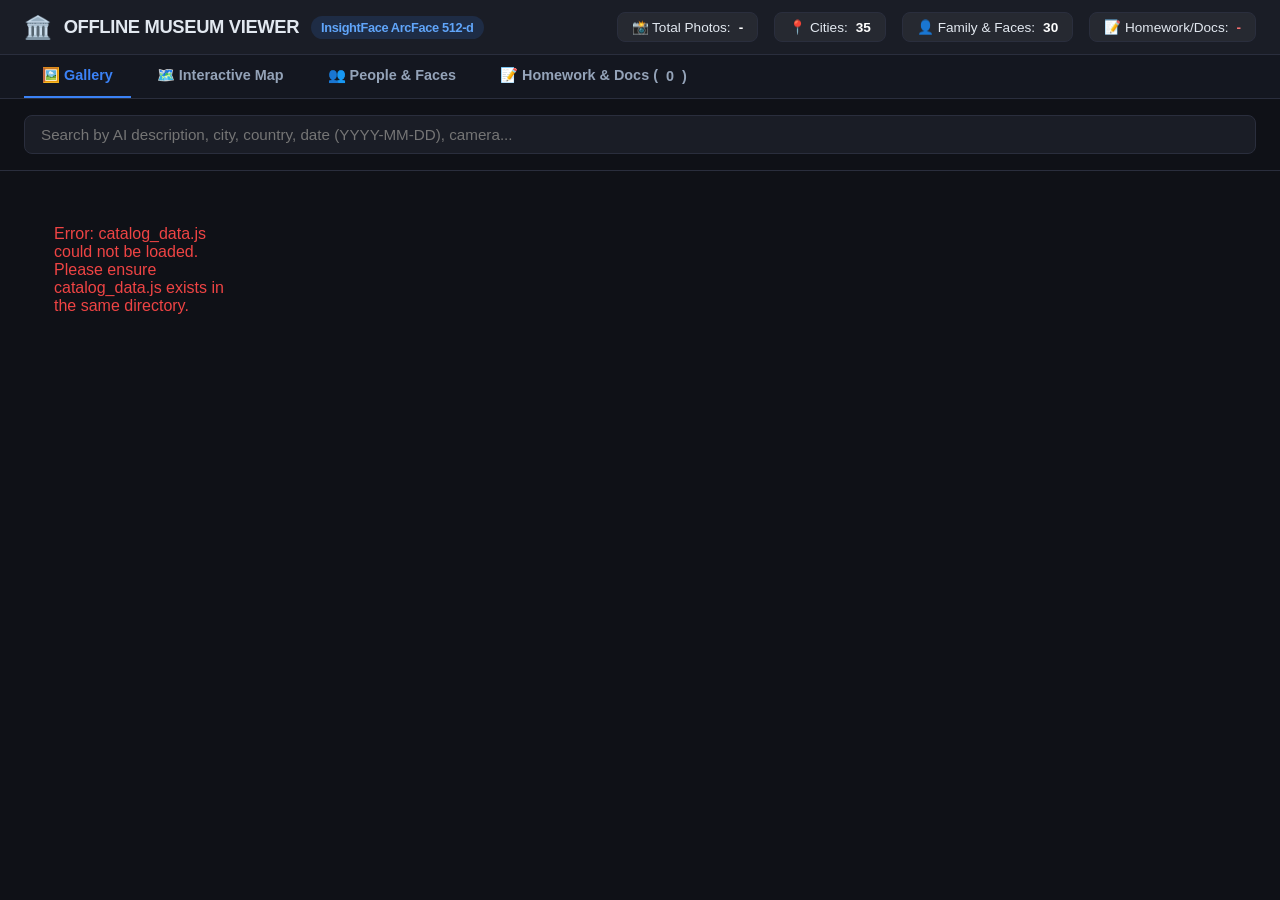
==== reference_pipeline/viewer/viewer.html @ f0125829 "Initial public release: Memory Setup standalone app & reference 5-stage pipeline" ====
<!DOCTYPE html>
<html lang="en">
<head>
  <meta charset="UTF-8">
  <meta name="viewport" content="width=device-width, initial-scale=1.0">
  <title>Offline Media Archive & Museum Viewer</title>
  <link rel="stylesheet" href="https://unpkg.com/leaflet@1.9.4/dist/leaflet.css" />
  <style>
    :root {
      --bg: #0f1117;
      --card-bg: #1a1d26;
      --border: #2a2e3d;
      --text: #e2e8f0;
      --text-muted: #94a3b8;
      --accent: #3b82f6;
      --accent-hover: #2563eb;
      --danger: #ef4444;
      --danger-hover: #dc2626;
      --warning: #f59e0b;
      --success: #10b981;
    }
    * { box-sizing: border-box; margin: 0; padding: 0; }
    body {
      font-family: -apple-system, BlinkMacSystemFont, "Segoe UI", Roboto, Helvetica, Arial, sans-serif;
      background: var(--bg);
      color: var(--text);
      display: flex;
      flex-direction: column;
      height: 100vh;
      overflow: hidden;
    }
    /* Top Header */
    header {
      background: var(--card-bg);
      border-bottom: 1px solid var(--border);
      padding: 12px 24px;
      display: flex;
      align-items: center;
      justify-content: space-between;
      flex-shrink: 0;
    }
    .logo {
      display: flex;
      align-items: center;
      gap: 12px;
      font-weight: 700;
      font-size: 1.15rem;
      letter-spacing: -0.02em;
    }
    .badge {
      background: rgba(59, 130, 246, 0.15);
      color: #60a5fa;
      padding: 4px 10px;
      border-radius: 9999px;
      font-size: 0.8rem;
      font-weight: 600;
    }
    /* Metrics Pills */
    .metrics {
      display: flex;
      gap: 16px;
      font-size: 0.85rem;
    }
    .metric-pill {
      background: rgba(255,255,255,0.05);
      border: 1px solid var(--border);
      padding: 6px 14px;
      border-radius: 8px;
      display: flex;
      align-items: center;
      gap: 8px;
    }
    .metric-pill strong { color: #fff; }
    /* Main Tabs Bar */
    nav.tabs {
      background: #141720;
      border-bottom: 1px solid var(--border);
      display: flex;
      padding: 0 24px;
      gap: 8px;
      flex-shrink: 0;
    }
    .tab-btn {
      background: transparent;
      border: none;
      color: var(--text-muted);
      padding: 12px 18px;
      font-size: 0.9rem;
      font-weight: 600;
      cursor: pointer;
      border-bottom: 2px solid transparent;
      display: flex;
      align-items: center;
      gap: 8px;
      transition: all 0.15s ease;
    }
    .tab-btn:hover { color: var(--text); }
    .tab-btn.active {
      color: var(--accent);
      border-bottom-color: var(--accent);
    }
    /* Main Content Panes */
    main {
      flex: 1;
      overflow: hidden;
      position: relative;
    }
    .tab-pane {
      display: none;
      height: 100%;
      width: 100%;
      overflow-y: auto;
    }
    .tab-pane.active { display: flex; flex-direction: column; }
    
    /* Search Bar in Gallery */
    .search-bar {
      padding: 16px 24px;
      background: var(--bg);
      border-bottom: 1px solid var(--border);
      display: flex;
      gap: 16px;
      align-items: center;
      flex-shrink: 0;
    }
    .search-input {
      flex: 1;
      background: var(--card-bg);
      border: 1px solid var(--border);
      border-radius: 8px;
      padding: 10px 16px;
      color: var(--text);
      font-size: 0.95rem;
      outline: none;
    }
    .search-input:focus { border-color: var(--accent); }
    .filter-tag {
      background: rgba(59, 130, 246, 0.2);
      color: #60a5fa;
      border: 1px solid rgba(59, 130, 246, 0.4);
      padding: 6px 12px;
      border-radius: 6px;
      font-size: 0.85rem;
      display: none;
      align-items: center;
      gap: 8px;
    }
    .filter-tag .clear { cursor: pointer; font-weight: bold; }
    
    /* Photo Grid */
    .photo-grid-container {
      flex: 1;
      overflow-y: auto;
      padding: 24px;
    }
    .photo-grid {
      display: grid;
      grid-template-columns: repeat(auto-fill, minmax(220px, 1fr));
      gap: 16px;
    }
    .photo-card {
      background: var(--card-bg);
      border: 1px solid var(--border);
      border-radius: 10px;
      overflow: hidden;
      cursor: pointer;
      transition: transform 0.15s ease, border-color 0.15s ease;
      display: flex;
      flex-direction: column;
    }
    .photo-card:hover {
      transform: translateY(-2px);
      border-color: var(--accent);
    }
    .card-thumb {
      width: 100%;
      height: 180px;
      object-fit: cover;
      background: #1e2230;
      display: block;
    }
    .card-info {
      padding: 10px 12px;
      display: flex;
      flex-direction: column;
      gap: 4px;
    }
    .card-title {
      font-size: 0.85rem;
      font-weight: 600;
      white-space: nowrap;
      overflow: hidden;
      text-overflow: ellipsis;
    }
    .card-meta {
      font-size: 0.75rem;
      color: var(--text-muted);
      display: flex;
      justify-content: space-between;
    }
    
    /* Map Container */
    #map {
      width: 100%;
      height: 100%;
      background: #0f1117;
    }
    
    /* People Tab */
    .people-container {
      padding: 24px;
      overflow-y: auto;
    }
    .people-action-bar {
      display: flex;
      justify-content: space-between;
      align-items: center;
      margin-bottom: 20px;
    }
    .section-title {
      font-size: 1.15rem;
      font-weight: 700;
      margin-bottom: 16px;
      color: #f1f5f9;
      display: flex;
      align-items: center;
      gap: 10px;
    }
    .people-grid {
      display: grid;
      grid-template-columns: repeat(auto-fill, minmax(180px, 1fr));
      gap: 16px;
      margin-bottom: 32px;
    }
    .person-card {
      background: var(--card-bg);
      border: 1px solid var(--border);
      border-radius: 12px;
      padding: 16px;
      text-align: center;
      cursor: pointer;
      transition: all 0.15s ease;
      display: flex;
      flex-direction: column;
      align-items: center;
    }
    .person-card:hover {
      border-color: var(--accent);
      transform: translateY(-2px);
    }
    .person-card.active-filter {
      border-color: #3b82f6;
      background: rgba(59, 130, 246, 0.12);
    }
    .person-avatar {
      width: 96px;
      height: 96px;
      border-radius: 50%;
      object-fit: cover;
      margin-bottom: 12px;
      border: 3px solid rgba(255,255,255,0.1);
      background: #252a3a;
    }
    .person-name {
      font-weight: 600;
      font-size: 0.95rem;
      margin-bottom: 4px;
      color: #fff;
    }
    .person-count {
      font-size: 0.8rem;
      color: var(--text-muted);
    }
    
    /* Homework Tab */
    .homework-container {
      padding: 24px;
      overflow-y: auto;
    }
    .hw-header {
      background: rgba(239, 68, 68, 0.1);
      border: 1px solid rgba(239, 68, 68, 0.3);
      padding: 16px 20px;
      border-radius: 10px;
      margin-bottom: 24px;
      display: flex;
      justify-content: space-between;
      align-items: center;
    }
    .btn {
      background: var(--accent);
      color: white;
      border: none;
      padding: 8px 16px;
      border-radius: 6px;
      font-size: 0.85rem;
      font-weight: 600;
      cursor: pointer;
      display: inline-flex;
      align-items: center;
      gap: 6px;
    }
    .btn:hover { background: var(--accent-hover); }
    .btn-secondary {
      background: rgba(255, 255, 255, 0.1);
      border: 1px solid var(--border);
    }
    .btn-secondary:hover { background: rgba(255, 255, 255, 0.15); }
    .btn-danger { background: var(--danger); }
    .btn-danger:hover { background: var(--danger-hover); }
    
    /* Lightbox Modal */
    .lightbox {
      display: none;
      position: fixed;
      top: 0; left: 0; right: 0; bottom: 0;
      background: rgba(0,0,0,0.85);
      backdrop-filter: blur(8px);
      z-index: 9999;
      align-items: center;
      justify-content: center;
    }
    .lightbox.active { display: flex; }
    .lightbox-content {
      background: var(--card-bg);
      border: 1px solid var(--border);
      border-radius: 12px;
      max-width: 90vw;
      max-height: 90vh;
      display: flex;
      overflow: hidden;
      box-shadow: 0 25px 50px -12px rgba(0,0,0,0.7);
    }
    .lightbox-img-wrap {
      flex: 2;
      background: #000;
      display: flex;
      align-items: center;
      justify-content: center;
      min-width: 400px;
      max-width: 65vw;
      max-height: 85vh;
    }
    .lightbox-img-wrap img {
      max-width: 100%;
      max-height: 85vh;
      object-fit: contain;
    }
    .lightbox-sidebar {
      flex: 1;
      padding: 24px;
      display: flex;
      flex-direction: column;
      gap: 16px;
      min-width: 320px;
      max-width: 420px;
      border-left: 1px solid var(--border);
      overflow-y: auto;
    }
    .close-btn {
      align-self: flex-end;
      background: transparent;
      border: none;
      color: var(--text-muted);
      font-size: 1.5rem;
      cursor: pointer;
    }
    .close-btn:hover { color: #fff; }
    
    /* People Manager Modal */
    .manager-modal {
      display: none;
      position: fixed;
      top: 0; left: 0; right: 0; bottom: 0;
      background: rgba(0,0,0,0.85);
      backdrop-filter: blur(8px);
      z-index: 10000;
      align-items: center;
      justify-content: center;
    }
    .manager-modal.active { display: flex; }
    .manager-box {
      background: var(--card-bg);
      border: 1px solid var(--border);
      border-radius: 12px;
      width: 780px;
      max-width: 92vw;
      max-height: 88vh;
      display: flex;
      flex-direction: column;
      box-shadow: 0 25px 50px -12px rgba(0,0,0,0.8);
      overflow: hidden;
    }
    .manager-header {
      padding: 16px 24px;
      border-bottom: 1px solid var(--border);
      display: flex;
      justify-content: space-between;
      align-items: center;
    }
    .manager-body {
      padding: 24px;
      overflow-y: auto;
      display: flex;
      flex-direction: column;
      gap: 24px;
    }
    .manager-section {
      background: rgba(255,255,255,0.02);
      border: 1px solid var(--border);
      border-radius: 8px;
      padding: 16px;
    }
    .manager-section h4 {
      font-size: 0.95rem;
      margin-bottom: 12px;
      color: #60a5fa;
      display: flex;
      align-items: center;
      gap: 8px;
    }
    .merge-controls {
      display: flex;
      gap: 12px;
      align-items: center;
    }
    .merge-controls select {
      flex: 1;
      background: #141720;
      border: 1px solid var(--border);
      color: var(--text);
      padding: 8px 12px;
      border-radius: 6px;
      font-size: 0.9rem;
    }
    .naming-table {
      width: 100%;
      border-collapse: collapse;
      margin-top: 8px;
    }
    .naming-table th, .naming-table td {
      padding: 8px 12px;
      text-align: left;
      font-size: 0.85rem;
      border-bottom: 1px solid rgba(255,255,255,0.05);
    }
    .naming-table th { color: var(--text-muted); font-weight: 600; }
    .naming-table input {
      background: #141720;
      border: 1px solid var(--border);
      color: var(--text);
      padding: 6px 10px;
      border-radius: 4px;
      width: 100%;
      font-size: 0.85rem;
    }
    .naming-table input:focus { border-color: var(--accent); outline: none; }
  </style>
</head>
<body>

  <!-- Top Header -->
  <header>
    <div class="logo">
      <span style="font-size: 1.4rem;">🏛️</span>
      <span>OFFLINE MUSEUM VIEWER</span>
      <span class="badge">InsightFace ArcFace 512-d</span>
    </div>
    <div class="metrics">
      <div class="metric-pill"><span>📸 Total Photos:</span> <strong id="mTotal">-</strong></div>
      <div class="metric-pill"><span>📍 Cities:</span> <strong id="mCities">35</strong></div>
      <div class="metric-pill"><span>👤 Family & Faces:</span> <strong id="mClusters">30</strong></div>
      <div class="metric-pill"><span>📝 Homework/Docs:</span> <strong id="mHw" style="color: #f87171;">-</strong></div>
    </div>
  </header>

  <!-- Main Tabs Bar -->
  <nav class="tabs">
    <button class="tab-btn active" onclick="switchTab('gallery')">🖼️ Gallery</button>
    <button class="tab-btn" onclick="switchTab('map')">🗺️ Interactive Map</button>
    <button class="tab-btn" onclick="switchTab('people')">👥 People & Faces</button>
    <button class="tab-btn" onclick="switchTab('homework')">📝 Homework & Docs (<span id="hwBadge">0</span>)</button>
  </nav>

  <!-- Main Content Panes -->
  <main>
    <!-- 1. GALLERY TAB -->
    <div id="tab-gallery" class="tab-pane active">
      <div class="search-bar">
        <input type="text" id="searchInput" class="search-input" placeholder="Search by AI description, city, country, date (YYYY-MM-DD), camera..." oninput="handleSearch()">
        <div id="activeFilterTag" class="filter-tag"></div>
      </div>
      <div class="photo-grid-container" id="galleryScroll" onscroll="handleScroll(event)">
        <div id="photoGrid" class="photo-grid"></div>
        <div id="loadStatus" style="text-align: center; padding: 24px; color: var(--text-muted); font-size: 0.85rem;"></div>
      </div>
    </div>

    <!-- 2. MAP TAB -->
    <div id="tab-map" class="tab-pane">
      <div id="map"></div>
    </div>

    <!-- 3. PEOPLE & FACES TAB -->
    <div id="tab-people" class="tab-pane">
      <div class="people-container">
        <div class="people-action-bar">
          <div>
            <h3 class="section-title">👑 Core Family Members (Ranked by Frequency)</h3>
            <p style="color: var(--text-muted); font-size: 0.85rem;">Clustered via ArcFace ResNet-50 metric embeddings with 5-point facial landmark alignment (Threshold: 0.48).</p>
          </div>
          <button class="btn btn-secondary" onclick="openPeopleManager()">⚙️ Manage & Merge People</button>
        </div>
        <div id="corePeopleGrid" class="people-grid"></div>

        <h3 class="section-title">🤝 Recurring People & Friends</h3>
        <div id="extendedPeopleGrid" class="people-grid"></div>
      </div>
    </div>

    <!-- 4. HOMEWORK & DOCUMENTS TAB -->
    <div id="tab-homework" class="tab-pane">
      <div class="homework-container">
        <div class="hw-header">
          <div>
            <h3 style="font-size: 1.05rem; margin-bottom: 4px; color: #fff;">📝 Document & Homework Segregation</h3>
            <p id="hwDesc" style="color: var(--text-muted); font-size: 0.85rem;"></p>
          </div>
          <button class="btn btn-danger" onclick="exportCleanupScript()">📥 Export cleanup_homework.sh</button>
        </div>
        <div id="homeworkGrid" class="photo-grid"></div>
      </div>
    </div>
  </main>

  <!-- Lightbox Modal -->
  <div id="lightbox" class="lightbox" onclick="closeLightbox(event)">
    <div class="lightbox-content" onclick="event.stopPropagation()">
      <div class="lightbox-img-wrap">
        <img id="lightboxImg" src="" alt="">
      </div>
      <div class="lightbox-sidebar">
        <button class="close-btn" onclick="closeLightbox()">&times;</button>
        <h3 id="lbTitle" style="font-size: 1.1rem; line-height: 1.4; color: #fff;"></h3>
        <p id="lbMeta" style="color: var(--text-muted); font-size: 0.85rem;">Date • Location</p>
        <div style="background: rgba(255,255,255,0.03); border: 1px solid var(--border); padding: 12px; border-radius: 8px;">
          <h4 style="font-size: 0.85rem; color: #60a5fa; margin-bottom: 6px;">Vision AI Description</h4>
          <p id="lbDesc" style="font-size: 0.85rem; line-height: 1.5; color: var(--text);"></p>
        </div>
        <div>
          <h4 style="font-size: 0.85rem; color: #60a5fa; margin-bottom: 4px;">Camera / EXIF</h4>
          <p id="lbCamera" style="font-size: 0.8rem; color: var(--text-muted);"></p>
        </div>
        <div style="margin-top: auto;">
          <p id="lbPath" style="font-size: 0.75rem; color: var(--text-muted); font-family: monospace; word-break: break-all;"></p>
        </div>
      </div>
    </div>
  </div>

  <!-- People Manager & Merge Modal -->
  <div id="peopleManagerModal" class="manager-modal" onclick="closePeopleManager(event)">
    <div class="manager-box" onclick="event.stopPropagation()">
      <div class="manager-header">
        <h3 style="font-size: 1.1rem; color: #fff;">⚙️ Manage, Rename & Merge People</h3>
        <button class="close-btn" onclick="closePeopleManager()">&times;</button>
      </div>
      <div class="manager-body">
        <div class="manager-section">
          <h4>🔀 Merge Two Clusters</h4>
          <p style="font-size: 0.8rem; color: var(--text-muted); margin-bottom: 12px;">
            If the AI split the same person into multiple clusters (e.g. childhood vs adulthood), select the source cluster to absorb into the target cluster.
          </p>
          <div class="merge-controls">
            <select id="mergeSourceSelect"></select>
            <span style="color: var(--text-muted);">➔</span>
            <select id="mergeTargetSelect"></select>
            <button class="btn" onclick="executeClusterMerge()">Merge</button>
          </div>
        </div>

        <div class="manager-section">
          <div style="display: flex; justify-content: space-between; align-items: center; margin-bottom: 12px;">
            <h4>✏️ Personal Naming</h4>
            <button class="btn btn-secondary" style="font-size: 0.8rem;" onclick="saveCustomNames()">Save Names</button>
          </div>
          <p style="font-size: 0.8rem; color: var(--text-muted); margin-bottom: 12px;">
            Assign human names (e.g. "Nikunj", "Dad", "Mom") to replace generic numbers.
          </p>
          <div style="max-height: 240px; overflow-y: auto;">
            <table class="naming-table">
              <thead>
                <tr>
                  <th style="width: 50px;">Avatar</th>
                  <th style="width: 70px;">Cluster</th>
                  <th style="width: 80px;">Photos</th>
                  <th>Assigned Name</th>
                </tr>
              </thead>
              <tbody id="namingTableBody"></tbody>
            </table>
          </div>
        </div>

        <div style="display: flex; justify-content: space-between; align-items: center; border-top: 1px solid var(--border); padding-top: 16px;">
          <span style="font-size: 0.8rem; color: var(--text-muted);">Export a script to commit your browser merges to SQLite permanently.</span>
          <button class="btn" style="background: #10b981;" onclick="exportMergeCommitScript()">💾 Export commit_merges.py</button>
        </div>
      </div>
    </div>
  </div>

  <script src="https://unpkg.com/leaflet@1.9.4/dist/leaflet.js"></script>
  <!-- Load the 32,424-record catalog data -->
  <script src="catalog_data.js"></script>
  <script>
    // State
    let filteredList = [];
    let displayedCount = 0;
    const BATCH_SIZE = 60;
    let selectedPersonId = null;
    let selectedCity = null;
    let customNamesMap = {};
    let pendingMerges = [];

    // Helper: Smart image path fallback
    function handleImgError(img, p, orig) {
      if (!img.dataset.step) {
        img.dataset.step = "1";
        // Try toggling leading '../'
        if (p.startsWith('../')) {
          img.src = p.substring(3);
        } else {
          img.src = '../' + p;
        }
      } else if (img.dataset.step === "1") {
        img.dataset.step = "2";
        img.src = orig;
      } else if (img.dataset.step === "2") {
        img.dataset.step = "3";
        if (orig.startsWith('../')) {
          img.src = orig.substring(3);
        } else {
          img.src = '../' + orig;
        }
      }
    }

    // Initialize UI
    window.addEventListener('DOMContentLoaded', () => {
      if (typeof ALL_PHOTOS !== 'undefined') {
        document.getElementById('mTotal').innerText = ALL_PHOTOS.length.toLocaleString();
        const hwItems = ALL_PHOTOS.filter(p => p.hw);
        document.getElementById('mHw').innerText = hwItems.length.toLocaleString();
        document.getElementById('hwBadge').innerText = hwItems.length.toLocaleString();
        document.getElementById('hwDesc').innerText = `These ${hwItems.length.toLocaleString()} photos were detected as notebooks, textbook pages, math equations, or screenshots.`;
        
        filteredList = ALL_PHOTOS.filter(p => !p.hw);
        renderNextBatch();
        renderPeople();
        renderHomework(hwItems);
      } else {
        document.getElementById('photoGrid').innerHTML = '<div style="padding: 30px; color: #ef4444;">Error: catalog_data.js could not be loaded. Please ensure catalog_data.js exists in the same directory.</div>';
      }
    });

    function switchTab(tabId) {
      document.querySelectorAll('.tab-btn').forEach(b => b.classList.remove('active'));
      document.querySelectorAll('.tab-pane').forEach(p => p.classList.remove('active'));
      
      const targetBtn = Array.from(document.querySelectorAll('.tab-btn')).find(b => {
        const oc = b.getAttribute('onclick') || '';
        return oc.includes(`'${tabId}'`);
      });
      if (targetBtn) targetBtn.classList.add('active');

      const targetPane = document.getElementById('tab-' + tabId);
      if (targetPane) targetPane.classList.add('active');

      if (tabId === 'map') {
        if (!window.mapInitialized) {
          initMap();
        }
        setTimeout(() => {
          if (window.mapInstance) {
            window.mapInstance.invalidateSize();
          }
        }, 150);
      }
    }

    function renderNextBatch() {
      const container = document.getElementById('photoGrid');
      const nextSlice = filteredList.slice(displayedCount, displayedCount + BATCH_SIZE);
      
      if (nextSlice.length === 0) {
        document.getElementById('loadStatus').innerText = displayedCount > 0 ? `Showing all ${displayedCount.toLocaleString()} photos` : 'No photos matched your filter.';
        return;
      }

      const html = nextSlice.map(p => `
        <div class="photo-card" onclick="openLightbox('${p.id}')">
          <img class="card-thumb" 
               src="${p.p}" 
               onerror="handleImgError(this, '${p.p}', '${p.orig}')" 
               loading="lazy" 
               alt="${p.c || p.id}">
          <div class="card-info">
            <div class="card-title">${p.c || p.id}</div>
            <div class="card-meta">
              <span>${p.d || 'Unknown Date'}</span>
              <span>${p.l || p.cam || ''}</span>
            </div>
          </div>
        </div>
      `).join('');

      container.insertAdjacentHTML('beforeend', html);
      displayedCount += nextSlice.length;
      document.getElementById('loadStatus').innerText = `Showing ${displayedCount.toLocaleString()} of ${filteredList.length.toLocaleString()} photos (Scroll down for more)`;
    }

    function handleScroll(e) {
      const el = e.target;
      if (el.scrollHeight - el.scrollTop <= el.clientHeight + 400) {
        if (displayedCount < filteredList.length) {
          renderNextBatch();
        }
      }
    }

    function handleSearch() {
      const q = document.getElementById('searchInput').value.toLowerCase().trim();
      let baseList = ALL_PHOTOS.filter(p => !p.hw);

      if (selectedPersonId !== null) {
        baseList = baseList.filter(p => p.f && p.f.includes(selectedPersonId));
      }
      if (selectedCity !== null) {
        baseList = baseList.filter(p => p.l && p.l.toLowerCase().includes(selectedCity.toLowerCase()));
      }

      if (!q) {
        filteredList = baseList;
      } else {
        filteredList = baseList.filter(p => 
          (p.c && p.c.toLowerCase().includes(q)) ||
          (p.l && p.l.toLowerCase().includes(q)) ||
          (p.d && p.d.includes(q)) ||
          (p.cam && p.cam.toLowerCase().includes(q)) ||
          (p.id && p.id.toLowerCase().includes(q))
        );
      }

      document.getElementById('photoGrid').innerHTML = '';
      displayedCount = 0;
      renderNextBatch();
    }

    function filterByPerson(clusterId, name) {
      if (selectedPersonId === clusterId) {
        selectedPersonId = null;
        clearFilterTag();
      } else {
        selectedPersonId = clusterId;
        selectedCity = null;
        showFilterTag(`Person: ${name}`, () => {
          selectedPersonId = null;
          clearFilterTag();
          handleSearch();
        });
      }
      switchTab('gallery');
      handleSearch();
    }

    function filterByCity(cityName) {
      selectedCity = cityName;
      selectedPersonId = null;
      showFilterTag(`City: ${cityName}`, () => {
        selectedCity = null;
        clearFilterTag();
        handleSearch();
      });
      switchTab('gallery');
      handleSearch();
    }

    function showFilterTag(label, onClear) {
      const tag = document.getElementById('activeFilterTag');
      tag.innerHTML = `<span>${label}</span> <span class="clear" onclick="event.stopPropagation();">&times;</span>`;
      tag.style.display = 'flex';
      tag.querySelector('.clear').onclick = onClear;
    }

    function clearFilterTag() {
      const tag = document.getElementById('activeFilterTag');
      tag.style.display = 'none';
      tag.innerHTML = '';
    }

    function getClusterName(c) {
      return customNamesMap[c.id] || c.name;
    }

    function renderPeople() {
      if (typeof CORE_CLUSTERS === 'undefined') return;
      
      const coreGrid = document.getElementById('corePeopleGrid');
      coreGrid.innerHTML = CORE_CLUSTERS.map(c => `
        <div class="person-card ${selectedPersonId === c.id ? 'active-filter' : ''}" onclick="filterByPerson(${c.id}, '${getClusterName(c)}')">
          <img class="person-avatar" src="avatars/cluster_${c.id}.jpg" onerror="this.src='data:image/svg+xml;utf8,<svg xmlns=\\'http://www.w3.org/2000/svg\\' width=\\'96\\' height=\\'96\\'><rect width=\\'96\\' height=\\'96\\' fill=\\'%23334155\\'/><text x=\\'50%\\' y=\\'55%\\' dominant-baseline=\\'middle\\' text-anchor=\\'middle\\' fill=\\'white\\' font-size=\\'32\\'>👤</text></svg>'">
          <div class="person-name">${getClusterName(c)}</div>
          <div class="person-count">${c.count.toLocaleString()} photos</div>
        </div>
      `).join('');

      if (typeof EXTENDED_CLUSTERS !== 'undefined') {
        const extGrid = document.getElementById('extendedPeopleGrid');
        extGrid.innerHTML = EXTENDED_CLUSTERS.map(c => `
          <div class="person-card ${selectedPersonId === c.id ? 'active-filter' : ''}" onclick="filterByPerson(${c.id}, '${getClusterName(c)}')">
            <img class="person-avatar" src="avatars/cluster_${c.id}.jpg" onerror="this.src='data:image/svg+xml;utf8,<svg xmlns=\\'http://www.w3.org/2000/svg\\' width=\\'96\\' height=\\'96\\'><rect width=\\'96\\' height=\\'96\\' fill=\\'%23334155\\'/><text x=\\'50%\\' y=\\'55%\\' dominant-baseline=\\'middle\\' text-anchor=\\'middle\\' fill=\\'white\\' font-size=\\'32\\'>👤</text></svg>'">
            <div class="person-name">${getClusterName(c)}</div>
            <div class="person-count">${c.count.toLocaleString()} photos</div>
          </div>
        `).join('');
      }
    }

    function renderHomework(items) {
      const grid = document.getElementById('homeworkGrid');
      grid.innerHTML = items.map(p => `
        <div class="photo-card" onclick="openLightbox('${p.id}')">
          <img class="card-thumb" 
               src="${p.p}" 
               onerror="handleImgError(this, '${p.p}', '${p.orig}')" 
               loading="lazy" 
               alt="${p.c || p.id}">
          <div class="card-info">
            <div class="card-title">${p.c || p.id}</div>
            <div class="card-meta">
              <span>${p.d || 'Unknown Date'}</span>
              <span>📝 Document/Homework</span>
            </div>
          </div>
        </div>
      `).join('');
    }

    function initMap() {
      if (typeof MAP_LOCATIONS === 'undefined') return;
      window.mapInitialized = true;
      
      const streets = L.tileLayer('https://server.arcgisonline.com/ArcGIS/rest/services/World_Street_Map/MapServer/tile/{z}/{y}/{x}', {
        attribution: '&copy; Esri &mdash; Street Map',
        maxZoom: 19
      });
      const satellite = L.tileLayer('https://server.arcgisonline.com/ArcGIS/rest/services/World_Imagery/MapServer/tile/{z}/{y}/{x}', {
        attribution: '&copy; Esri &mdash; Satellite Imagery',
        maxZoom: 19
      });
      const darkCanvas = L.tileLayer('https://server.arcgisonline.com/ArcGIS/rest/services/Canvas/World_Dark_Gray_Base/MapServer/tile/{z}/{y}/{x}', {
        attribution: '&copy; Esri &mdash; Dark Canvas',
        maxZoom: 16
      });
      const topo = L.tileLayer('https://server.arcgisonline.com/ArcGIS/rest/services/World_Topo_Map/MapServer/tile/{z}/{y}/{x}', {
        attribution: '&copy; Esri &mdash; Topographic',
        maxZoom: 19
      });

      const map = L.map('map', {
        center: [25.0, 30.0],
        zoom: 3,
        layers: [streets]
      });
      window.mapInstance = map;

      const baseLayers = {
        "🗺️ Street Map": streets,
        "🛰️ Satellite Imagery": satellite,
        "🌙 Dark Canvas": darkCanvas,
        "⛰️ Topographic": topo
      };
      L.control.layers(baseLayers, null, { position: 'topright' }).addTo(map);

      MAP_LOCATIONS.forEach(loc => {
        const marker = L.circleMarker([loc.lat, loc.lon], {
          radius: Math.min(24, Math.max(8, Math.log2(loc.count) * 2.5)),
          fillColor: "#3b82f6",
          color: "#ffffff",
          weight: 2,
          opacity: 1,
          fillOpacity: 0.85
        }).addTo(map);

        marker.bindPopup(`
          <div style="font-family: system-ui, -apple-system, sans-serif; font-size: 13px; color: #f1f5f9; padding: 2px;">
            <strong style="font-size: 15px; display: block; margin-bottom: 4px; color: #ffffff;">${loc.city}, ${loc.country}</strong>
            <span style="color: #94a3b8; font-size: 12px; display: block; margin-bottom: 10px;">📸 ${loc.count.toLocaleString()} photos taken here</span>
            <button onclick="filterByCity('${loc.city}')" style="background: #3b82f6; color: white; border: none; padding: 6px 14px; border-radius: 6px; cursor: pointer; font-size: 12px; font-weight: 600; width: 100%;">View Photos</button>
          </div>
        `);
      });

      setTimeout(() => {
        map.invalidateSize();
      }, 200);
    }

    function openLightbox(id) {
      const p = ALL_PHOTOS.find(x => x.id === id);
      if (!p) return;
      const imgEl = document.getElementById('lightboxImg');
      imgEl.src = p.p;
      imgEl.onerror = () => handleImgError(imgEl, p.p, p.orig);
      document.getElementById('lbTitle').innerText = p.c || p.id;
      document.getElementById('lbMeta').innerText = `${p.d || 'Unknown Date'} • ${p.l || 'No Location'}`;
      document.getElementById('lbDesc').innerText = p.c || "Technical properties preserved. Natural language description will be generated during the full AI pass.";
      document.getElementById('lbCamera').innerText = p.cam || 'Unknown Camera';
      document.getElementById('lbPath').innerText = p.orig;
      document.getElementById('lightbox').classList.add('active');
    }

    function closeLightbox(e) {
      if (!e || e.target.id === 'lightbox' || e.target.classList.contains('close-btn')) {
        document.getElementById('lightbox').classList.remove('active');
      }
    }

    /* People Manager Modal Logic */
    function getAllClusters() {
      const all = [];
      if (typeof CORE_CLUSTERS !== 'undefined') all.push(...CORE_CLUSTERS);
      if (typeof EXTENDED_CLUSTERS !== 'undefined') all.push(...EXTENDED_CLUSTERS);
      return all;
    }

    function openPeopleManager() {
      const clusters = getAllClusters();
      const sSelect = document.getElementById('mergeSourceSelect');
      const tSelect = document.getElementById('mergeTargetSelect');
      
      const optionsHtml = clusters.map(c => `
        <option value="${c.id}">${getClusterName(c)} (${c.count} photos)</option>
      `).join('');
      
      sSelect.innerHTML = optionsHtml;
      tSelect.innerHTML = optionsHtml;
      if (clusters.length > 1) tSelect.selectedIndex = 1;

      const tbody = document.getElementById('namingTableBody');
      tbody.innerHTML = clusters.map(c => `
        <tr>
          <td>
            <img src="avatars/cluster_${c.id}.jpg" style="width: 32px; height: 32px; border-radius: 50%; object-fit: cover;" onerror="this.src='data:image/svg+xml;utf8,<svg xmlns=\\'http://www.w3.org/2000/svg\\' width=\\'32\\' height=\\'32\\'><rect width=\\'32\\' height=\\'32\\' fill=\\'%23334155\\'/></svg>'">
          </td>
          <td><strong>#${c.id}</strong></td>
          <td>${c.count}</td>
          <td>
            <input type="text" data-cluster-id="${c.id}" value="${customNamesMap[c.id] || ''}" placeholder="${c.name}">
          </td>
        </tr>
      `).join('');

      document.getElementById('peopleManagerModal').classList.add('active');
    }

    function closePeopleManager(e) {
      if (!e || e.target.id === 'peopleManagerModal' || e.target.classList.contains('close-btn')) {
        document.getElementById('peopleManagerModal').classList.remove('active');
      }
    }

    function executeClusterMerge() {
      const srcId = parseInt(document.getElementById('mergeSourceSelect').value);
      const tgtId = parseInt(document.getElementById('mergeTargetSelect').value);

      if (srcId === tgtId) {
        alert("Source and Target clusters must be different!");
        return;
      }

      pendingMerges.push({ source: srcId, target: tgtId });

      // Live update ALL_PHOTOS in memory
      let mergedCount = 0;
      ALL_PHOTOS.forEach(p => {
        if (p.f && p.f.includes(srcId)) {
          p.f = p.f.filter(x => x !== srcId);
          if (!p.f.includes(tgtId)) p.f.push(tgtId);
          mergedCount++;
        }
      });

      // Update cluster counts
      const clusters = getAllClusters();
      const sClust = clusters.find(c => c.id === srcId);
      const tClust = clusters.find(c => c.id === tgtId);
      if (sClust && tClust) {
        tClust.count += sClust.count;
        sClust.count = 0;
      }

      renderPeople();
      openPeopleManager();
      alert(`Merged Cluster ${srcId} into Cluster ${tgtId}! Updated ${mergedCount} photos.`);
    }

    function saveCustomNames() {
      const inputs = document.querySelectorAll('#namingTableBody input');
      inputs.forEach(inp => {
        const cid = parseInt(inp.getAttribute('data-cluster-id'));
        const val = inp.value.trim();
        if (val) {
          customNamesMap[cid] = val;
        } else {
          delete customNamesMap[cid];
        }
      });
      renderPeople();
      alert("Names saved in viewer session! Click 'Export commit_merges.py' to save permanently to SQLite.");
    }

    function exportMergeCommitScript() {
      const lines = [
        "#!/usr/bin/env python3",
        "\"\"\"",
        "Automated SQLite Migration Script for People Merges & Custom Naming",
        "Generated directly from viewer.html",
        "\"\"\"",
        "import sqlite3",
        "from pathlib import Path",
        "",
        "DB_PATH = Path(__file__).resolve().parent / 'catalog.sqlite'",
        "conn = sqlite3.connect(DB_PATH)",
        "cursor = conn.cursor()",
        ""
      ];

      pendingMerges.forEach(m => {
        lines.push(`print("Merging cluster ${m.source} -> ${m.target}...")`);
        lines.push(`cursor.execute("UPDATE people_faces SET cluster_id = ? WHERE cluster_id = ?", (${m.target}, ${m.source}))`);
      });

      Object.entries(customNamesMap).forEach(([cid, name]) => {
        lines.push(`print("Renaming cluster ${cid} -> ${name}...")`);
        lines.push(`cursor.execute("UPDATE people_faces SET person_name = ? WHERE cluster_id = ?", ('${name}', ${cid}))`);
      });

      lines.push("conn.commit()");
      lines.push("conn.close()");
      lines.push("print('✓ Successfully committed merges and custom names to catalog.sqlite!')");
      lines.push("");
      lines.push("# Re-export catalog_data.js");
      lines.push("import subprocess, sys");
      lines.push("subprocess.run([sys.executable, 'pipeline/export_viewer_data.py'], check=True)");

      const blob = new Blob([lines.join('\n')], { type: 'text/x-python' });
      const a = document.createElement('a');
      a.href = URL.createObjectURL(blob);
      a.download = "commit_merges.py";
      a.click();
    }

    function exportCleanupScript() {
      const hwItems = ALL_PHOTOS.filter(p => p.hw);
      const lines = [
        "#!/bin/bash",
        "# Automated Cleanup Script for Document & Homework Photos",
        "mkdir -p ../content/documents/homework_archive"
      ];
      hwItems.forEach(item => {
        lines.push(`mv "${item.orig.replace('../', '')}" ../content/documents/homework_archive/ 2>/dev/null || true`);
      });
      const blob = new Blob([lines.join('\n')], { type: 'text/x-shellscript' });
      const a = document.createElement('a');
      a.href = URL.createObjectURL(blob);
      a.download = "cleanup_homework.sh";
      a.click();
    }
  </script>
</body>
</html>
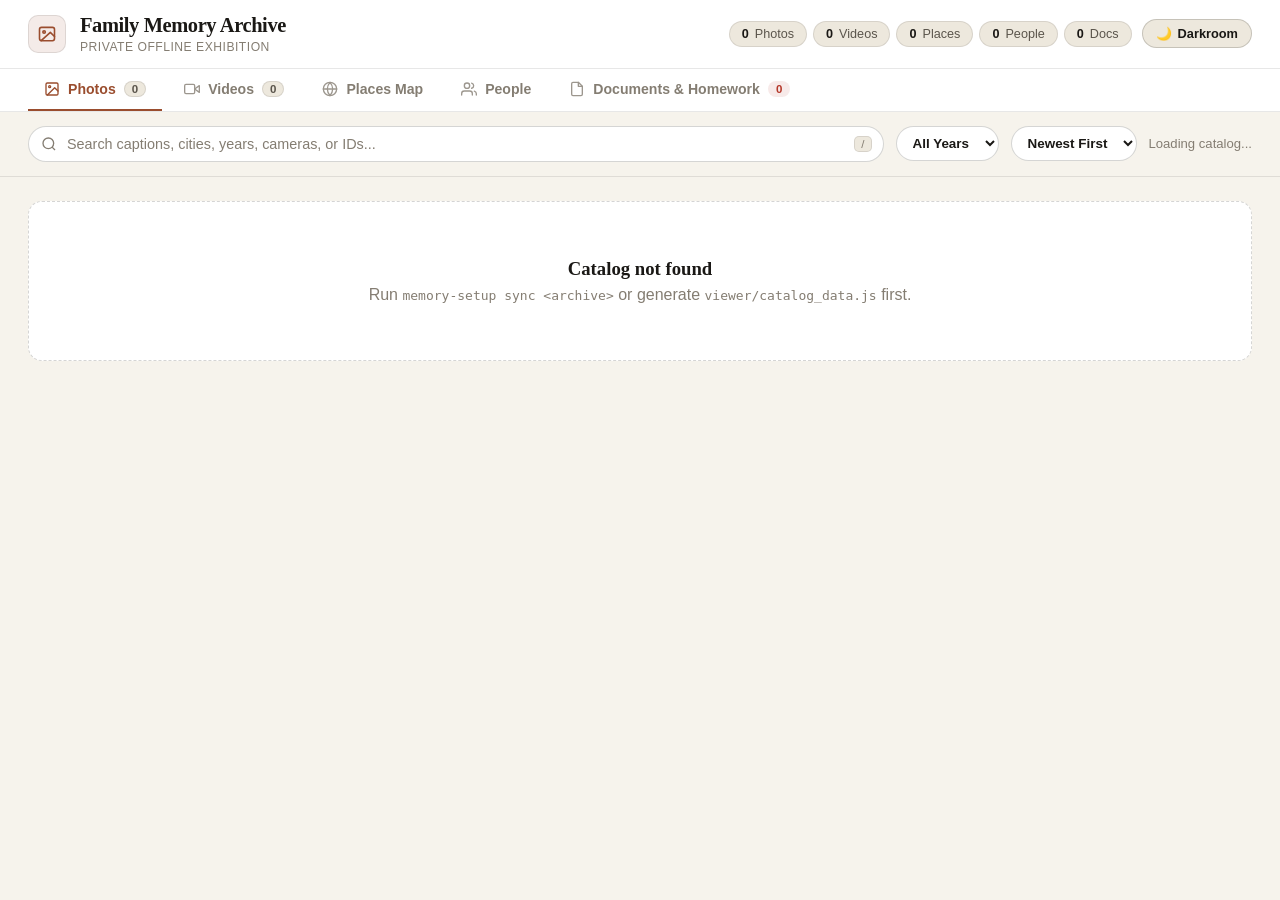
==== commit 616497c3: "Add incremental reruns, Control Center people manager, video and paginated homework viewer, and lega" ====
--- a/reference_pipeline/viewer/viewer.html
+++ b/reference_pipeline/viewer/viewer.html
@@ -1,762 +1,1869 @@
 <!DOCTYPE html>
-<html lang="en">
+<html lang="en" data-theme="light">
 <head>
   <meta charset="UTF-8">
   <meta name="viewport" content="width=device-width, initial-scale=1.0">
-  <title>Offline Media Archive & Museum Viewer</title>
+  <title>Family Memory Archive — Offline Museum</title>
   <link rel="stylesheet" href="https://unpkg.com/leaflet@1.9.4/dist/leaflet.css" />
+  <script>
+    (function () {
+      try {
+        const saved = localStorage.getItem('museum_theme');
+        if (saved === 'dark' || saved === 'light') {
+          document.documentElement.setAttribute('data-theme', saved);
+        }
+      } catch (_) {}
+    })();
+  </script>
   <style>
     :root {
-      --bg: #0f1117;
-      --card-bg: #1a1d26;
-      --border: #2a2e3d;
-      --text: #e2e8f0;
-      --text-muted: #94a3b8;
-      --accent: #3b82f6;
-      --accent-hover: #2563eb;
-      --danger: #ef4444;
-      --danger-hover: #dc2626;
-      --warning: #f59e0b;
-      --success: #10b981;
-    }
+      --font-serif: "Iowan Old Style", "New York", "Palatino Linotype", Georgia, serif;
+      --font-sans: -apple-system, BlinkMacSystemFont, "SF Pro Text", "Inter", "Segoe UI", Roboto, sans-serif;
+
+      /* Warm Archival Gallery Daylight (Default) */
+      --bg: #F6F3EC;
+      --bg-elevated: #FFFFFF;
+      --bg-subtle: #EDE8DD;
+      --bg-glass: rgba(246, 243, 236, 0.88);
+      --border: rgba(26, 24, 21, 0.10);
+      --border-strong: rgba(26, 24, 21, 0.18);
+      --text: #1A1815;
+      --text-secondary: #5B554C;
+      --text-muted: #847D72;
+      --accent: #9A4D2E;
+      --accent-hover: #7D3B20;
+      --accent-soft: rgba(154, 77, 46, 0.11);
+      --accent-ink: #FFFFFF;
+      --success: #2A6B4A;
+      --success-soft: rgba(42, 107, 74, 0.12);
+      --warning: #9C6311;
+      --warning-soft: rgba(156, 99, 17, 0.12);
+      --danger: #B4382A;
+      --danger-hover: #962B1F;
+      --danger-soft: rgba(180, 56, 42, 0.10);
+      --video-stage: #1A1815;
+      --shadow-sm: 0 2px 8px rgba(26, 24, 21, 0.05);
+      --shadow-md: 0 10px 28px rgba(26, 24, 21, 0.09);
+      --shadow-lg: 0 24px 64px rgba(15, 13, 10, 0.28);
+      --radius-sm: 8px;
+      --radius-md: 14px;
+      --radius-lg: 20px;
+    }
+
+    html[data-theme="dark"] {
+      --bg: #11100E;
+      --bg-elevated: #1A1815;
+      --bg-subtle: #24211D;
+      --bg-glass: rgba(17, 16, 14, 0.88);
+      --border: rgba(244, 240, 232, 0.10);
+      --border-strong: rgba(244, 240, 232, 0.20);
+      --text: #F4F0E8;
+      --text-secondary: #BFB7AA;
+      --text-muted: #8C8478;
+      --accent: #D4956A;
+      --accent-hover: #E1A982;
+      --accent-soft: rgba(212, 149, 106, 0.15);
+      --accent-ink: #171411;
+      --success: #4AA876;
+      --success-soft: rgba(74, 168, 118, 0.15);
+      --warning: #E3A74B;
+      --warning-soft: rgba(227, 167, 75, 0.15);
+      --danger: #E06758;
+      --danger-hover: #EE7A6C;
+      --danger-soft: rgba(224, 103, 88, 0.15);
+      --video-stage: #0B0A09;
+      --shadow-sm: 0 2px 10px rgba(0, 0, 0, 0.25);
+      --shadow-md: 0 12px 32px rgba(0, 0, 0, 0.42);
+      --shadow-lg: 0 28px 72px rgba(0, 0, 0, 0.65);
+    }
+
     * { box-sizing: border-box; margin: 0; padding: 0; }
+
     body {
-      font-family: -apple-system, BlinkMacSystemFont, "Segoe UI", Roboto, Helvetica, Arial, sans-serif;
+      font-family: var(--font-sans);
       background: var(--bg);
       color: var(--text);
       display: flex;
       flex-direction: column;
       height: 100vh;
       overflow: hidden;
-    }
-    /* Top Header */
-    header {
-      background: var(--card-bg);
+      -webkit-font-smoothing: antialiased;
+      font-variant-numeric: tabular-nums;
+      transition: background-color 0.2s ease, color 0.2s ease;
+    }
+
+    button, input, select { font-family: inherit; }
+
+    /* Masthead */
+    header.masthead {
+      background: var(--bg-elevated);
       border-bottom: 1px solid var(--border);
-      padding: 12px 24px;
+      padding: 14px 28px;
       display: flex;
       align-items: center;
       justify-content: space-between;
+      gap: 20px;
       flex-shrink: 0;
-    }
-    .logo {
-      display: flex;
-      align-items: center;
-      gap: 12px;
+      flex-wrap: wrap;
+    }
+
+    .brand-lockup {
+      display: flex;
+      align-items: center;
+      gap: 14px;
+    }
+
+    .brand-mark {
+      width: 38px;
+      height: 38px;
+      border-radius: 10px;
+      background: var(--accent-soft);
+      color: var(--accent);
+      display: flex;
+      align-items: center;
+      justify-content: center;
+      border: 1px solid var(--border);
+      flex-shrink: 0;
+    }
+
+    .brand-title {
+      font-family: var(--font-serif);
+      font-size: 1.28rem;
       font-weight: 700;
-      font-size: 1.15rem;
       letter-spacing: -0.02em;
-    }
-    .badge {
-      background: rgba(59, 130, 246, 0.15);
-      color: #60a5fa;
-      padding: 4px 10px;
-      border-radius: 9999px;
+      line-height: 1.15;
+    }
+
+    .brand-sub {
+      font-size: 0.76rem;
+      color: var(--text-muted);
+      letter-spacing: 0.04em;
+      text-transform: uppercase;
+      margin-top: 2px;
+    }
+
+    .masthead-right {
+      display: flex;
+      align-items: center;
+      gap: 10px;
+      flex-wrap: wrap;
+    }
+
+    .stat-strip {
+      display: flex;
+      align-items: center;
+      gap: 6px;
+      flex-wrap: wrap;
+    }
+
+    .stat-pill {
+      background: var(--bg-subtle);
+      border: 1px solid var(--border);
+      border-radius: 999px;
+      padding: 5px 12px;
+      font-size: 0.79rem;
+      color: var(--text-secondary);
+      display: inline-flex;
+      align-items: center;
+      gap: 6px;
+    }
+
+    .stat-pill strong {
+      color: var(--text);
+      font-weight: 650;
+    }
+
+    .theme-toggle {
+      background: var(--bg-subtle);
+      color: var(--text);
+      border: 1px solid var(--border-strong);
+      border-radius: 999px;
+      padding: 6px 13px;
       font-size: 0.8rem;
       font-weight: 600;
-    }
-    /* Metrics Pills */
-    .metrics {
-      display: flex;
-      gap: 16px;
-      font-size: 0.85rem;
-    }
-    .metric-pill {
-      background: rgba(255,255,255,0.05);
-      border: 1px solid var(--border);
-      padding: 6px 14px;
-      border-radius: 8px;
-      display: flex;
-      align-items: center;
-      gap: 8px;
-    }
-    .metric-pill strong { color: #fff; }
-    /* Main Tabs Bar */
+      cursor: pointer;
+      display: inline-flex;
+      align-items: center;
+      gap: 6px;
+      transition: all 0.15s ease;
+    }
+
+    .theme-toggle:hover {
+      background: var(--accent-soft);
+      border-color: var(--accent);
+      color: var(--accent);
+    }
+
+    /* Editorial Navigation */
     nav.tabs {
-      background: #141720;
+      background: var(--bg-elevated);
       border-bottom: 1px solid var(--border);
-      display: flex;
-      padding: 0 24px;
-      gap: 8px;
+      padding: 0 28px;
+      display: flex;
+      align-items: center;
+      gap: 6px;
       flex-shrink: 0;
-    }
+      overflow-x: auto;
+    }
+
     .tab-btn {
       background: transparent;
       border: none;
+      border-bottom: 2px solid transparent;
       color: var(--text-muted);
-      padding: 12px 18px;
-      font-size: 0.9rem;
+      padding: 12px 16px;
+      font-size: 0.88rem;
       font-weight: 600;
       cursor: pointer;
-      border-bottom: 2px solid transparent;
-      display: flex;
+      display: inline-flex;
       align-items: center;
       gap: 8px;
-      transition: all 0.15s ease;
-    }
+      white-space: nowrap;
+      transition: color 0.15s ease, border-color 0.15s ease;
+    }
+
+    .tab-btn svg {
+      width: 16px;
+      height: 16px;
+      flex-shrink: 0;
+      opacity: 0.8;
+    }
+
     .tab-btn:hover { color: var(--text); }
+
     .tab-btn.active {
       color: var(--accent);
       border-bottom-color: var(--accent);
     }
-    /* Main Content Panes */
-    main {
-      flex: 1;
-      overflow: hidden;
-      position: relative;
-    }
+
+    .tab-btn.active svg { opacity: 1; }
+
+    .tab-badge {
+      background: var(--bg-subtle);
+      color: var(--text-secondary);
+      border: 1px solid var(--border);
+      font-size: 0.72rem;
+      font-weight: 650;
+      padding: 1px 7px;
+      border-radius: 999px;
+    }
+
+    .tab-badge.warn {
+      background: var(--danger-soft);
+      color: var(--danger);
+      border-color: transparent;
+    }
+
+    main { flex: 1; overflow: hidden; position: relative; }
+
     .tab-pane {
       display: none;
       height: 100%;
       width: 100%;
       overflow-y: auto;
-    }
-    .tab-pane.active { display: flex; flex-direction: column; }
-    
-    /* Search Bar in Gallery */
-    .search-bar {
-      padding: 16px 24px;
-      background: var(--bg);
+      scroll-behavior: smooth;
+    }
+
+    .tab-pane.active {
+      display: flex;
+      flex-direction: column;
+    }
+
+    /* Sticky Control Bar */
+    .control-bar {
+      position: sticky;
+      top: 0;
+      z-index: 20;
+      background: var(--bg-glass);
+      backdrop-filter: blur(14px);
+      -webkit-backdrop-filter: blur(14px);
       border-bottom: 1px solid var(--border);
-      display: flex;
-      gap: 16px;
-      align-items: center;
-      flex-shrink: 0;
-    }
+      padding: 14px 28px;
+      display: flex;
+      align-items: center;
+      gap: 12px;
+      flex-wrap: wrap;
+    }
+
+    .search-field {
+      flex: 1;
+      min-width: 240px;
+      position: relative;
+      display: flex;
+      align-items: center;
+    }
+
+    .search-field svg {
+      position: absolute;
+      left: 13px;
+      width: 16px;
+      height: 16px;
+      color: var(--text-muted);
+      pointer-events: none;
+    }
+
     .search-input {
-      flex: 1;
-      background: var(--card-bg);
+      width: 100%;
+      background: var(--bg-elevated);
+      border: 1px solid var(--border-strong);
+      color: var(--text);
+      padding: 9px 36px 9px 38px;
+      border-radius: 999px;
+      font-size: 0.9rem;
+      outline: none;
+      transition: border-color 0.15s ease, box-shadow 0.15s ease;
+    }
+
+    .search-input:focus {
+      border-color: var(--accent);
+      box-shadow: 0 0 0 3px var(--accent-soft);
+    }
+
+    .search-input::placeholder { color: var(--text-muted); }
+
+    .kbd-hint {
+      position: absolute;
+      right: 12px;
+      font-size: 0.72rem;
+      color: var(--text-muted);
+      background: var(--bg-subtle);
       border: 1px solid var(--border);
-      border-radius: 8px;
-      padding: 10px 16px;
+      border-radius: 5px;
+      padding: 1px 6px;
+      pointer-events: none;
+    }
+
+    .select-ctrl {
+      background: var(--bg-elevated);
+      border: 1px solid var(--border-strong);
       color: var(--text);
-      font-size: 0.95rem;
+      padding: 8px 12px;
+      border-radius: 999px;
+      font-size: 0.84rem;
+      font-weight: 550;
+      cursor: pointer;
       outline: none;
     }
-    .search-input:focus { border-color: var(--accent); }
-    .filter-tag {
-      background: rgba(59, 130, 246, 0.2);
-      color: #60a5fa;
-      border: 1px solid rgba(59, 130, 246, 0.4);
+
+    .select-ctrl:focus { border-color: var(--accent); }
+
+    .chip-group {
+      display: flex;
+      align-items: center;
+      gap: 6px;
+      flex-wrap: wrap;
+    }
+
+    .filter-chip {
+      background: var(--bg-elevated);
+      color: var(--text-secondary);
+      border: 1px solid var(--border);
+      border-radius: 999px;
       padding: 6px 12px;
-      border-radius: 6px;
-      font-size: 0.85rem;
+      font-size: 0.8rem;
+      font-weight: 600;
+      cursor: pointer;
+      transition: all 0.15s ease;
+    }
+
+    .filter-chip:hover {
+      border-color: var(--border-strong);
+      color: var(--text);
+    }
+
+    .filter-chip.active {
+      background: var(--accent);
+      color: var(--accent-ink);
+      border-color: var(--accent);
+    }
+
+    .active-filter-pill {
       display: none;
       align-items: center;
       gap: 8px;
-    }
-    .filter-tag .clear { cursor: pointer; font-weight: bold; }
-    
-    /* Photo Grid */
-    .photo-grid-container {
-      flex: 1;
-      overflow-y: auto;
-      padding: 24px;
-    }
-    .photo-grid {
+      background: var(--accent-soft);
+      color: var(--accent);
+      border: 1px solid var(--accent);
+      border-radius: 999px;
+      padding: 5px 12px;
+      font-size: 0.8rem;
+      font-weight: 600;
+    }
+
+    .active-filter-pill button {
+      background: none;
+      border: none;
+      color: inherit;
+      font-size: 1rem;
+      line-height: 1;
+      cursor: pointer;
+      padding: 0 2px;
+    }
+
+    .result-status {
+      font-size: 0.82rem;
+      color: var(--text-muted);
+      margin-left: auto;
+      white-space: nowrap;
+    }
+
+    /* Gallery & Grids */
+    .grid-wrap {
+      padding: 24px 28px 36px;
       display: grid;
-      grid-template-columns: repeat(auto-fill, minmax(220px, 1fr));
-      gap: 16px;
-    }
-    .photo-card {
-      background: var(--card-bg);
+      grid-template-columns: repeat(auto-fill, minmax(260px, 1fr));
+      gap: 20px;
+    }
+
+    .media-card {
+      background: var(--bg-elevated);
       border: 1px solid var(--border);
-      border-radius: 10px;
+      border-radius: var(--radius-md);
       overflow: hidden;
       cursor: pointer;
-      transition: transform 0.15s ease, border-color 0.15s ease;
       display: flex;
       flex-direction: column;
-    }
-    .photo-card:hover {
-      transform: translateY(-2px);
-      border-color: var(--accent);
-    }
+      box-shadow: var(--shadow-sm);
+      transition: transform 0.2s cubic-bezier(0.22, 1, 0.36, 1), box-shadow 0.2s ease, border-color 0.2s ease;
+    }
+
+    .media-card:hover {
+      transform: translateY(-3px);
+      box-shadow: var(--shadow-md);
+      border-color: var(--border-strong);
+    }
+
+    .card-frame {
+      position: relative;
+      width: 100%;
+      aspect-ratio: 4 / 3;
+      background: var(--bg-subtle);
+      overflow: hidden;
+    }
+
     .card-thumb {
       width: 100%;
-      height: 180px;
+      height: 100%;
       object-fit: cover;
-      background: #1e2230;
       display: block;
-    }
+      transition: transform 0.35s ease;
+    }
+
+    .media-card:hover .card-thumb {
+      transform: scale(1.03);
+    }
+
+    .card-date-pill {
+      position: absolute;
+      top: 10px;
+      left: 10px;
+      background: rgba(17, 16, 14, 0.72);
+      color: #F6F3EC;
+      backdrop-filter: blur(6px);
+      font-size: 0.71rem;
+      font-weight: 600;
+      padding: 3px 8px;
+      border-radius: 6px;
+      letter-spacing: 0.02em;
+    }
+
     .card-info {
-      padding: 10px 12px;
+      padding: 13px 15px 14px;
       display: flex;
       flex-direction: column;
-      gap: 4px;
-    }
+      gap: 6px;
+      flex: 1;
+      justify-content: space-between;
+    }
+
     .card-title {
+      font-size: 0.88rem;
+      font-weight: 560;
+      line-height: 1.38;
+      color: var(--text);
+      display: -webkit-box;
+      -webkit-line-clamp: 2;
+      -webkit-box-orient: vertical;
+      overflow: hidden;
+    }
+
+    .card-meta {
+      display: flex;
+      justify-content: space-between;
+      align-items: center;
+      gap: 8px;
+      font-size: 0.75rem;
+      color: var(--text-muted);
+    }
+
+    .card-meta span {
+      overflow: hidden;
+      text-overflow: ellipsis;
+      white-space: nowrap;
+    }
+
+    /* Video Card Specifics */
+    .video-frame {
+      position: relative;
+      width: 100%;
+      aspect-ratio: 16 / 10;
+      background:
+        radial-gradient(circle at 20% 20%, rgba(212, 149, 106, 0.16), transparent 60%),
+        linear-gradient(135deg, #211E1A 0%, #141210 100%);
+      display: flex;
+      align-items: center;
+      justify-content: center;
+      overflow: hidden;
+    }
+
+    .video-play-orb {
+      width: 52px;
+      height: 52px;
+      border-radius: 50%;
+      background: rgba(246, 243, 236, 0.92);
+      color: #1A1815;
+      display: flex;
+      align-items: center;
+      justify-content: center;
+      box-shadow: 0 8px 24px rgba(0, 0, 0, 0.35);
+      transition: transform 0.2s ease, background-color 0.2s ease;
+    }
+
+    .media-card:hover .video-play-orb {
+      transform: scale(1.08);
+      background: #FFFFFF;
+    }
+
+    .video-corner-badges {
+      position: absolute;
+      top: 10px;
+      right: 10px;
+      display: flex;
+      gap: 6px;
+    }
+
+    .fmt-badge {
+      background: rgba(17, 16, 14, 0.78);
+      color: #F6F3EC;
+      border: 1px solid rgba(255, 255, 255, 0.15);
+      font-size: 0.68rem;
+      font-weight: 700;
+      text-transform: uppercase;
+      letter-spacing: 0.05em;
+      padding: 3px 7px;
+      border-radius: 5px;
+    }
+
+    .fmt-badge.live {
+      background: rgba(212, 149, 106, 0.92);
+      color: #1A1815;
+      border-color: transparent;
+    }
+
+    .fmt-badge.avi {
+      background: rgba(180, 56, 42, 0.88);
+      color: #FFFFFF;
+      border-color: transparent;
+    }
+
+    .video-size-pill {
+      position: absolute;
+      bottom: 10px;
+      left: 10px;
+      font-size: 0.72rem;
+      font-weight: 600;
+      color: rgba(246, 243, 236, 0.88);
+      background: rgba(17, 16, 14, 0.65);
+      padding: 2px 7px;
+      border-radius: 5px;
+    }
+
+    .load-more-row {
+      display: flex;
+      justify-content: center;
+      padding: 4px 28px 40px;
+    }
+
+    /* Buttons */
+    .btn {
+      background: var(--accent);
+      color: var(--accent-ink);
+      border: 1px solid transparent;
+      padding: 9px 16px;
+      border-radius: 999px;
       font-size: 0.85rem;
       font-weight: 600;
-      white-space: nowrap;
-      overflow: hidden;
-      text-overflow: ellipsis;
-    }
-    .card-meta {
-      font-size: 0.75rem;
+      cursor: pointer;
+      display: inline-flex;
+      align-items: center;
+      justify-content: center;
+      gap: 7px;
+      text-decoration: none;
+      transition: background-color 0.15s ease, transform 0.1s ease, border-color 0.15s ease;
+    }
+
+    .btn:hover { background: var(--accent-hover); }
+    .btn:active { transform: translateY(1px); }
+
+    .btn-outline {
+      background: var(--bg-elevated);
+      color: var(--text);
+      border-color: var(--border-strong);
+    }
+
+    .btn-outline:hover {
+      background: var(--bg-subtle);
+      border-color: var(--text-muted);
+    }
+
+    .btn-danger {
+      background: var(--danger);
+      color: #FFFFFF;
+    }
+
+    .btn-danger:hover { background: var(--danger-hover); }
+
+    /* People Exhibition */
+    .section-shell {
+      padding: 26px 28px 42px;
+      max-width: 1460px;
+      width: 100%;
+      margin: 0 auto;
+    }
+
+    .section-header {
+      display: flex;
+      justify-content: space-between;
+      align-items: flex-end;
+      gap: 16px;
+      flex-wrap: wrap;
+      margin-bottom: 20px;
+      padding-bottom: 14px;
+      border-bottom: 1px solid var(--border);
+    }
+
+    .section-title {
+      font-family: var(--font-serif);
+      font-size: 1.45rem;
+      font-weight: 700;
+      letter-spacing: -0.02em;
+    }
+
+    .section-sub {
+      color: var(--text-secondary);
+      font-size: 0.88rem;
+      margin-top: 4px;
+    }
+
+    .section-kicker {
+      font-size: 0.78rem;
+      font-weight: 700;
+      letter-spacing: 0.08em;
+      text-transform: uppercase;
       color: var(--text-muted);
-      display: flex;
-      justify-content: space-between;
-    }
-    
-    /* Map Container */
-    #map {
-      width: 100%;
-      height: 100%;
-      background: #0f1117;
-    }
-    
-    /* People Tab */
-    .people-container {
-      padding: 24px;
-      overflow-y: auto;
-    }
-    .people-action-bar {
-      display: flex;
-      justify-content: space-between;
-      align-items: center;
-      margin-bottom: 20px;
-    }
-    .section-title {
-      font-size: 1.15rem;
-      font-weight: 700;
-      margin-bottom: 16px;
-      color: #f1f5f9;
-      display: flex;
-      align-items: center;
-      gap: 10px;
-    }
+      margin: 26px 0 14px;
+    }
+
     .people-grid {
       display: grid;
-      grid-template-columns: repeat(auto-fill, minmax(180px, 1fr));
+      grid-template-columns: repeat(auto-fill, minmax(175px, 1fr));
       gap: 16px;
-      margin-bottom: 32px;
-    }
+    }
+
     .person-card {
-      background: var(--card-bg);
+      background: var(--bg-elevated);
       border: 1px solid var(--border);
-      border-radius: 12px;
-      padding: 16px;
+      border-radius: var(--radius-md);
+      padding: 20px 14px 16px;
+      display: flex;
+      flex-direction: column;
+      align-items: center;
       text-align: center;
       cursor: pointer;
-      transition: all 0.15s ease;
-      display: flex;
-      flex-direction: column;
-      align-items: center;
-    }
+      box-shadow: var(--shadow-sm);
+      transition: transform 0.2s ease, border-color 0.2s ease, box-shadow 0.2s ease;
+    }
+
     .person-card:hover {
+      transform: translateY(-3px);
+      box-shadow: var(--shadow-md);
       border-color: var(--accent);
-      transform: translateY(-2px);
-    }
+    }
+
     .person-card.active-filter {
-      border-color: #3b82f6;
-      background: rgba(59, 130, 246, 0.12);
-    }
+      border: 2px solid var(--accent);
+      background: var(--accent-soft);
+    }
+
     .person-avatar {
       width: 96px;
       height: 96px;
       border-radius: 50%;
       object-fit: cover;
+      border: 2px solid var(--border-strong);
       margin-bottom: 12px;
-      border: 3px solid rgba(255,255,255,0.1);
-      background: #252a3a;
-    }
+      background: var(--bg-subtle);
+    }
+
     .person-name {
+      font-weight: 650;
+      font-size: 0.94rem;
+      color: var(--text);
+      margin-bottom: 3px;
+    }
+
+    .person-count {
+      font-size: 0.78rem;
+      color: var(--text-muted);
+    }
+
+    /* Map */
+    #map { flex: 1; width: 100%; height: 100%; min-height: 460px; }
+
+    /* Documents Banner */
+    .notice-banner {
+      background: var(--bg-elevated);
+      border: 1px solid var(--border-strong);
+      border-left: 4px solid var(--danger);
+      border-radius: var(--radius-md);
+      padding: 18px 22px;
+      margin: 20px 28px 0;
+      display: flex;
+      justify-content: space-between;
+      align-items: center;
+      gap: 18px;
+      flex-wrap: wrap;
+      flex-shrink: 0;
+      box-shadow: var(--shadow-sm);
+    }
+
+    .notice-title {
+      font-family: var(--font-serif);
+      font-size: 1.15rem;
+      font-weight: 700;
+      margin-bottom: 4px;
+    }
+
+    .notice-desc {
+      font-size: 0.87rem;
+      color: var(--text-secondary);
+      line-height: 1.45;
+    }
+
+    .readonly-badge {
+      display: inline-flex;
+      align-items: center;
+      gap: 6px;
+      font-size: 0.78rem;
       font-weight: 600;
-      font-size: 0.95rem;
-      margin-bottom: 4px;
-      color: #fff;
-    }
-    .person-count {
-      font-size: 0.8rem;
+      color: var(--text-secondary);
+      background: var(--bg-subtle);
+      border: 1px solid var(--border-strong);
+      border-radius: 999px;
+      padding: 6px 12px;
+      white-space: nowrap;
+    }
+
+    /* Lightbox Theater */
+    #lightbox {
+      position: fixed;
+      inset: 0;
+      background: rgba(14, 13, 11, 0.90);
+      backdrop-filter: blur(8px);
+      z-index: 1000;
+      display: none;
+      align-items: center;
+      justify-content: center;
+      padding: 24px;
+    }
+
+    #lightbox.active { display: flex; }
+
+    .lightbox-panel {
+      background: var(--bg-elevated);
+      border: 1px solid var(--border);
+      border-radius: var(--radius-lg);
+      max-width: 1220px;
+      width: 100%;
+      height: min(88vh, 820px);
+      display: grid;
+      grid-template-columns: minmax(0, 1fr) 360px;
+      overflow: hidden;
+      position: relative;
+      box-shadow: var(--shadow-lg);
+    }
+
+    .lb-stage {
+      background: var(--video-stage);
+      position: relative;
+      display: flex;
+      align-items: center;
+      justify-content: center;
+      padding: 24px 56px;
+      overflow: hidden;
+      min-height: 280px;
+    }
+
+    .lb-stage img,
+    .lb-stage video {
+      max-width: 100%;
+      max-height: 100%;
+      border-radius: 8px;
+      object-fit: contain;
+      display: block;
+    }
+
+    .lb-nav-btn {
+      position: absolute;
+      top: 50%;
+      transform: translateY(-50%);
+      width: 40px;
+      height: 40px;
+      border-radius: 50%;
+      border: 1px solid rgba(255, 255, 255, 0.2);
+      background: rgba(17, 16, 14, 0.68);
+      color: #F6F3EC;
+      font-size: 1.3rem;
+      line-height: 1;
+      cursor: pointer;
+      display: flex;
+      align-items: center;
+      justify-content: center;
+      z-index: 5;
+      transition: background-color 0.15s ease, transform 0.15s ease;
+    }
+
+    .lb-nav-btn:hover { background: rgba(17, 16, 14, 0.92); transform: translateY(-50%) scale(1.06); }
+    .lb-nav-prev { left: 14px; }
+    .lb-nav-next { right: 14px; }
+    .lb-nav-btn[disabled] { opacity: 0.25; cursor: default; pointer-events: none; }
+
+    .lb-fallback-card {
+      background: #1E1C18;
+      color: #F4F0E8;
+      border: 1px solid rgba(244, 240, 232, 0.16);
+      border-radius: var(--radius-md);
+      padding: 32px;
+      max-width: 440px;
+      text-align: center;
+      display: none;
+      flex-direction: column;
+      align-items: center;
+      gap: 14px;
+    }
+
+    .lb-fallback-card.active { display: flex; }
+
+    .lb-fallback-icon {
+      width: 56px;
+      height: 56px;
+      border-radius: 14px;
+      background: rgba(212, 149, 106, 0.16);
+      color: #D4956A;
+      display: flex;
+      align-items: center;
+      justify-content: center;
+    }
+
+    .lb-fallback-card h3 {
+      font-family: var(--font-serif);
+      font-size: 1.2rem;
+    }
+
+    .lb-fallback-card p {
+      color: #BFB7AA;
+      font-size: 0.87rem;
+      line-height: 1.5;
+    }
+
+    .lb-sidebar {
+      padding: 26px 24px;
+      border-left: 1px solid var(--border);
+      display: flex;
+      flex-direction: column;
+      gap: 18px;
+      overflow-y: auto;
+      background: var(--bg-elevated);
+    }
+
+    .lb-top-row {
+      display: flex;
+      justify-content: space-between;
+      align-items: center;
+      gap: 10px;
+    }
+
+    .lb-kicker {
+      font-size: 0.75rem;
+      font-weight: 700;
+      text-transform: uppercase;
+      letter-spacing: 0.07em;
+      color: var(--accent);
+    }
+
+    .lb-counter {
+      font-size: 0.78rem;
       color: var(--text-muted);
-    }
-    
-    /* Homework Tab */
-    .homework-container {
-      padding: 24px;
-      overflow-y: auto;
-    }
-    .hw-header {
-      background: rgba(239, 68, 68, 0.1);
-      border: 1px solid rgba(239, 68, 68, 0.3);
-      padding: 16px 20px;
-      border-radius: 10px;
-      margin-bottom: 24px;
+      margin-right: 32px;
+    }
+
+    .lb-title {
+      font-family: var(--font-serif);
+      font-size: 1.25rem;
+      font-weight: 700;
+      line-height: 1.3;
+      color: var(--text);
+      word-break: break-word;
+    }
+
+    .lb-desc-box {
+      background: var(--bg-subtle);
+      border: 1px solid var(--border);
+      border-radius: var(--radius-sm);
+      padding: 13px 14px;
+      font-size: 0.87rem;
+      line-height: 1.55;
+      color: var(--text-secondary);
+    }
+
+    .lb-kv-list {
+      display: flex;
+      flex-direction: column;
+      gap: 10px;
+      font-size: 0.83rem;
+      border-top: 1px solid var(--border);
+      padding-top: 14px;
+    }
+
+    .lb-kv {
       display: flex;
       justify-content: space-between;
-      align-items: center;
-    }
-    .btn {
-      background: var(--accent);
-      color: white;
-      border: none;
-      padding: 8px 16px;
-      border-radius: 6px;
+      gap: 12px;
+      align-items: baseline;
+    }
+
+    .lb-kv-label {
+      color: var(--text-muted);
+      flex-shrink: 0;
+      font-size: 0.78rem;
+      text-transform: uppercase;
+      letter-spacing: 0.04em;
+    }
+
+    .lb-kv-val {
+      color: var(--text);
+      text-align: right;
+      word-break: break-all;
+      font-weight: 500;
+    }
+
+    .lb-actions {
+      margin-top: auto;
+      display: flex;
+      flex-direction: column;
+      gap: 9px;
+      padding-top: 12px;
+      border-top: 1px solid var(--border);
+    }
+
+    .close-btn {
+      position: absolute;
+      top: 14px;
+      right: 14px;
+      width: 34px;
+      height: 34px;
+      border-radius: 50%;
+      background: var(--bg-subtle);
+      color: var(--text);
+      border: 1px solid var(--border-strong);
+      font-size: 1.15rem;
+      line-height: 1;
+      cursor: pointer;
+      display: flex;
+      align-items: center;
+      justify-content: center;
+      z-index: 10;
+    }
+
+    .close-btn:hover { background: var(--accent); color: var(--accent-ink); border-color: var(--accent); }
+
+    .empty-state {
+      grid-column: 1 / -1;
+      padding: 56px 24px;
+      text-align: center;
+      color: var(--text-muted);
+      background: var(--bg-elevated);
+      border: 1px dashed var(--border-strong);
+      border-radius: var(--radius-md);
+    }
+
+    .empty-state h3 {
+      font-family: var(--font-serif);
+      color: var(--text);
+      margin-bottom: 6px;
+    }
+
+    /* Toast */
+    #toast {
+      position: fixed;
+      bottom: 24px;
+      right: 24px;
+      z-index: 1500;
+      background: var(--text);
+      color: var(--bg-elevated);
+      padding: 11px 18px;
+      border-radius: var(--radius-sm);
       font-size: 0.85rem;
-      font-weight: 600;
-      cursor: pointer;
-      display: inline-flex;
-      align-items: center;
-      gap: 6px;
-    }
-    .btn:hover { background: var(--accent-hover); }
-    .btn-secondary {
-      background: rgba(255, 255, 255, 0.1);
-      border: 1px solid var(--border);
-    }
-    .btn-secondary:hover { background: rgba(255, 255, 255, 0.15); }
-    .btn-danger { background: var(--danger); }
-    .btn-danger:hover { background: var(--danger-hover); }
-    
-    /* Lightbox Modal */
-    .lightbox {
-      display: none;
-      position: fixed;
-      top: 0; left: 0; right: 0; bottom: 0;
-      background: rgba(0,0,0,0.85);
-      backdrop-filter: blur(8px);
-      z-index: 9999;
-      align-items: center;
-      justify-content: center;
-    }
-    .lightbox.active { display: flex; }
-    .lightbox-content {
-      background: var(--card-bg);
-      border: 1px solid var(--border);
-      border-radius: 12px;
-      max-width: 90vw;
-      max-height: 90vh;
-      display: flex;
-      overflow: hidden;
-      box-shadow: 0 25px 50px -12px rgba(0,0,0,0.7);
-    }
-    .lightbox-img-wrap {
-      flex: 2;
-      background: #000;
-      display: flex;
-      align-items: center;
-      justify-content: center;
-      min-width: 400px;
-      max-width: 65vw;
-      max-height: 85vh;
-    }
-    .lightbox-img-wrap img {
-      max-width: 100%;
-      max-height: 85vh;
-      object-fit: contain;
-    }
-    .lightbox-sidebar {
-      flex: 1;
-      padding: 24px;
-      display: flex;
-      flex-direction: column;
-      gap: 16px;
-      min-width: 320px;
+      font-weight: 550;
+      box-shadow: var(--shadow-md);
+      opacity: 0;
+      transform: translateY(12px);
+      pointer-events: none;
+      transition: opacity 0.2s ease, transform 0.2s ease;
       max-width: 420px;
-      border-left: 1px solid var(--border);
-      overflow-y: auto;
-    }
-    .close-btn {
-      align-self: flex-end;
-      background: transparent;
-      border: none;
-      color: var(--text-muted);
-      font-size: 1.5rem;
-      cursor: pointer;
-    }
-    .close-btn:hover { color: #fff; }
-    
-    /* People Manager Modal */
-    .manager-modal {
-      display: none;
-      position: fixed;
-      top: 0; left: 0; right: 0; bottom: 0;
-      background: rgba(0,0,0,0.85);
-      backdrop-filter: blur(8px);
-      z-index: 10000;
-      align-items: center;
-      justify-content: center;
-    }
-    .manager-modal.active { display: flex; }
-    .manager-box {
-      background: var(--card-bg);
-      border: 1px solid var(--border);
-      border-radius: 12px;
-      width: 780px;
-      max-width: 92vw;
-      max-height: 88vh;
-      display: flex;
-      flex-direction: column;
-      box-shadow: 0 25px 50px -12px rgba(0,0,0,0.8);
-      overflow: hidden;
-    }
-    .manager-header {
-      padding: 16px 24px;
-      border-bottom: 1px solid var(--border);
-      display: flex;
-      justify-content: space-between;
-      align-items: center;
-    }
-    .manager-body {
-      padding: 24px;
-      overflow-y: auto;
-      display: flex;
-      flex-direction: column;
-      gap: 24px;
-    }
-    .manager-section {
-      background: rgba(255,255,255,0.02);
-      border: 1px solid var(--border);
-      border-radius: 8px;
-      padding: 16px;
-    }
-    .manager-section h4 {
-      font-size: 0.95rem;
-      margin-bottom: 12px;
-      color: #60a5fa;
-      display: flex;
-      align-items: center;
-      gap: 8px;
-    }
-    .merge-controls {
-      display: flex;
-      gap: 12px;
-      align-items: center;
-    }
-    .merge-controls select {
-      flex: 1;
-      background: #141720;
-      border: 1px solid var(--border);
-      color: var(--text);
-      padding: 8px 12px;
-      border-radius: 6px;
-      font-size: 0.9rem;
-    }
-    .naming-table {
-      width: 100%;
-      border-collapse: collapse;
-      margin-top: 8px;
-    }
-    .naming-table th, .naming-table td {
-      padding: 8px 12px;
-      text-align: left;
-      font-size: 0.85rem;
-      border-bottom: 1px solid rgba(255,255,255,0.05);
-    }
-    .naming-table th { color: var(--text-muted); font-weight: 600; }
-    .naming-table input {
-      background: #141720;
-      border: 1px solid var(--border);
-      color: var(--text);
-      padding: 6px 10px;
-      border-radius: 4px;
-      width: 100%;
-      font-size: 0.85rem;
-    }
-    .naming-table input:focus { border-color: var(--accent); outline: none; }
+    }
+
+    #toast.show { opacity: 1; transform: translateY(0); }
+
+    @media (max-width: 960px) {
+      .lightbox-panel {
+        grid-template-columns: 1fr;
+        grid-template-rows: minmax(260px, 55vh) auto;
+        height: 92vh;
+      }
+      .lb-sidebar { border-left: none; border-top: 1px solid var(--border); }
+      header.masthead, nav.tabs, .control-bar, .grid-wrap, .section-shell { padding-left: 16px; padding-right: 16px; }
+      .notice-banner { margin: 16px 16px 0; }
+    }
   </style>
 </head>
 <body>
-
-  <!-- Top Header -->
-  <header>
-    <div class="logo">
-      <span style="font-size: 1.4rem;">🏛️</span>
-      <span>OFFLINE MUSEUM VIEWER</span>
-      <span class="badge">InsightFace ArcFace 512-d</span>
+  <header class="masthead">
+    <div class="brand-lockup">
+      <div class="brand-mark" aria-hidden="true">
+        <svg width="20" height="20" viewBox="0 0 24 24" fill="none" stroke="currentColor" stroke-width="1.9" stroke-linecap="round" stroke-linejoin="round">
+          <rect x="3" y="4" width="18" height="16" rx="2.5"></rect>
+          <circle cx="8.5" cy="9.5" r="1.5"></circle>
+          <path d="M21 15l-5-5L5 20"></path>
+        </svg>
+      </div>
+      <div>
+        <div class="brand-title">Family Memory Archive</div>
+        <div class="brand-sub">Private Offline Exhibition</div>
+      </div>
     </div>
-    <div class="metrics">
-      <div class="metric-pill"><span>📸 Total Photos:</span> <strong id="mTotal">-</strong></div>
-      <div class="metric-pill"><span>📍 Cities:</span> <strong id="mCities">35</strong></div>
-      <div class="metric-pill"><span>👤 Family & Faces:</span> <strong id="mClusters">30</strong></div>
-      <div class="metric-pill"><span>📝 Homework/Docs:</span> <strong id="mHw" style="color: #f87171;">-</strong></div>
+
+    <div class="masthead-right">
+      <div class="stat-strip">
+        <span class="stat-pill"><strong id="mTotal">0</strong> Photos</span>
+        <span class="stat-pill"><strong id="mVideos">0</strong> Videos</span>
+        <span class="stat-pill"><strong id="mCities">0</strong> Places</span>
+        <span class="stat-pill"><strong id="mClusters">0</strong> People</span>
+        <span class="stat-pill"><strong id="mHw">0</strong> Docs</span>
+      </div>
+      <button id="themeToggleBtn" class="theme-toggle" onclick="toggleTheme()" type="button" aria-label="Toggle color theme">
+        <span id="themeIcon">🌙</span>
+        <span id="themeLabel">Darkroom</span>
+      </button>
     </div>
   </header>
 
-  <!-- Main Tabs Bar -->
-  <nav class="tabs">
-    <button class="tab-btn active" onclick="switchTab('gallery')">🖼️ Gallery</button>
-    <button class="tab-btn" onclick="switchTab('map')">🗺️ Interactive Map</button>
-    <button class="tab-btn" onclick="switchTab('people')">👥 People & Faces</button>
-    <button class="tab-btn" onclick="switchTab('homework')">📝 Homework & Docs (<span id="hwBadge">0</span>)</button>
+  <nav class="tabs" aria-label="Archive sections">
+    <button class="tab-btn active" onclick="switchTab('gallery')" type="button">
+      <svg viewBox="0 0 24 24" fill="none" stroke="currentColor" stroke-width="2" stroke-linecap="round" stroke-linejoin="round"><rect x="3" y="3" width="18" height="18" rx="2"></rect><circle cx="8.5" cy="8.5" r="1.5"></circle><path d="M21 15l-5-5L5 21"></path></svg>
+      <span>Photos</span>
+      <span class="tab-badge" id="photosBadge">0</span>
+    </button>
+    <button class="tab-btn" onclick="switchTab('videos')" type="button">
+      <svg viewBox="0 0 24 24" fill="none" stroke="currentColor" stroke-width="2" stroke-linecap="round" stroke-linejoin="round"><polygon points="23 7 16 12 23 17 23 7"></polygon><rect x="1" y="5" width="15" height="14" rx="2"></rect></svg>
+      <span>Videos</span>
+      <span class="tab-badge" id="videosBadge">0</span>
+    </button>
+    <button class="tab-btn" onclick="switchTab('map')" type="button">
+      <svg viewBox="0 0 24 24" fill="none" stroke="currentColor" stroke-width="2" stroke-linecap="round" stroke-linejoin="round"><circle cx="12" cy="12" r="10"></circle><line x1="2" y1="12" x2="22" y2="12"></line><path d="M12 2a15.3 15.3 0 0 1 4 10 15.3 15.3 0 0 1-4 10 15.3 15.3 0 0 1-4-10 15.3 15.3 0 0 1 4-10z"></path></svg>
+      <span>Places Map</span>
+    </button>
+    <button class="tab-btn" onclick="switchTab('people')" type="button">
+      <svg viewBox="0 0 24 24" fill="none" stroke="currentColor" stroke-width="2" stroke-linecap="round" stroke-linejoin="round"><path d="M17 21v-2a4 4 0 0 0-4-4H5a4 4 0 0 0-4 4v2"></path><circle cx="9" cy="7" r="4"></circle><path d="M23 21v-2a4 4 0 0 0-3-3.87"></path><path d="M16 3.13a4 4 0 0 1 0 7.75"></path></svg>
+      <span>People</span>
+    </button>
+    <button class="tab-btn" onclick="switchTab('homework')" type="button">
+      <svg viewBox="0 0 24 24" fill="none" stroke="currentColor" stroke-width="2" stroke-linecap="round" stroke-linejoin="round"><path d="M14 2H6a2 2 0 0 0-2 2v16a2 2 0 0 0 2 2h12a2 2 0 0 0 2-2V8z"></path><polyline points="14 2 14 8 20 8"></polyline></svg>
+      <span>Documents &amp; Homework</span>
+      <span class="tab-badge warn" id="hwBadge">0</span>
+    </button>
   </nav>
 
-  <!-- Main Content Panes -->
   <main>
-    <!-- 1. GALLERY TAB -->
-    <div id="tab-gallery" class="tab-pane active">
-      <div class="search-bar">
-        <input type="text" id="searchInput" class="search-input" placeholder="Search by AI description, city, country, date (YYYY-MM-DD), camera..." oninput="handleSearch()">
-        <div id="activeFilterTag" class="filter-tag"></div>
+    <!-- Photos Gallery -->
+    <section id="tab-gallery" class="tab-pane active" onscroll="handlePhotoScroll(event)">
+      <div class="control-bar">
+        <div class="search-field">
+          <svg viewBox="0 0 24 24" fill="none" stroke="currentColor" stroke-width="2"><circle cx="11" cy="11" r="8"></circle><line x1="21" y1="21" x2="16.65" y2="16.65"></line></svg>
+          <input type="text" id="searchInput" class="search-input" placeholder="Search captions, cities, years, cameras, or IDs..." oninput="handlePhotoSearch()">
+          <span class="kbd-hint">/</span>
+        </div>
+
+        <select id="photoYearFilter" class="select-ctrl" onchange="handlePhotoSearch()" aria-label="Filter photos by year">
+          <option value="">All Years</option>
+        </select>
+
+        <select id="photoSortOrder" class="select-ctrl" onchange="handlePhotoSearch()" aria-label="Sort photos">
+          <option value="newest">Newest First</option>
+          <option value="oldest">Oldest First</option>
+        </select>
+
+        <div id="activeFilterTag" class="active-filter-pill"></div>
+        <div id="loadStatus" class="result-status">Loading catalog...</div>
       </div>
-      <div class="photo-grid-container" id="galleryScroll" onscroll="handleScroll(event)">
-        <div id="photoGrid" class="photo-grid"></div>
-        <div id="loadStatus" style="text-align: center; padding: 24px; color: var(--text-muted); font-size: 0.85rem;"></div>
+
+      <div id="photoGrid" class="grid-wrap"></div>
+      <div id="photoLoadMoreRow" class="load-more-row" style="display: none;">
+        <button class="btn btn-outline" onclick="renderNextPhotoBatch()" type="button">Load More Photos</button>
       </div>
-    </div>
-
-    <!-- 2. MAP TAB -->
-    <div id="tab-map" class="tab-pane">
+    </section>
+
+    <!-- Video Cinema Library -->
+    <section id="tab-videos" class="tab-pane" onscroll="handleVideoScroll(event)">
+      <div class="control-bar">
+        <div class="search-field">
+          <svg viewBox="0 0 24 24" fill="none" stroke="currentColor" stroke-width="2"><circle cx="11" cy="11" r="8"></circle><line x1="21" y1="21" x2="16.65" y2="16.65"></line></svg>
+          <input type="text" id="videoSearchInput" class="search-input" placeholder="Search video filename, date, format, or ID..." oninput="handleVideoFilter()">
+        </div>
+
+        <select id="videoYearFilter" class="select-ctrl" onchange="handleVideoFilter()" aria-label="Filter videos by year">
+          <option value="">All Years</option>
+        </select>
+
+        <div class="chip-group" role="group" aria-label="Video format filter">
+          <button class="filter-chip active" data-fmt="all" onclick="setVideoFormat('all', this)" type="button">All Formats</button>
+          <button class="filter-chip" data-fmt=".mov" onclick="setVideoFormat('.mov', this)" type="button">MOV</button>
+          <button class="filter-chip" data-fmt=".mp4" onclick="setVideoFormat('.mp4', this)" type="button">MP4</button>
+          <button class="filter-chip" data-fmt=".avi" onclick="setVideoFormat('.avi', this)" type="button">AVI</button>
+        </div>
+
+        <button id="livePhotoToggle" class="filter-chip" onclick="toggleHideLivePhotos()" type="button">Hide Live Photo Clips</button>
+        <div id="videoStatus" class="result-status">0 videos</div>
+      </div>
+
+      <div id="videoGrid" class="grid-wrap"></div>
+      <div id="videoLoadMoreRow" class="load-more-row" style="display: none;">
+        <button class="btn btn-outline" onclick="renderNextVideoBatch()" type="button">Load More Videos</button>
+      </div>
+    </section>
+
+    <!-- World Map -->
+    <section id="tab-map" class="tab-pane">
       <div id="map"></div>
-    </div>
-
-    <!-- 3. PEOPLE & FACES TAB -->
-    <div id="tab-people" class="tab-pane">
-      <div class="people-container">
-        <div class="people-action-bar">
+    </section>
+
+    <!-- People Clusters -->
+    <section id="tab-people" class="tab-pane">
+      <div class="section-shell">
+        <div class="section-header">
           <div>
-            <h3 class="section-title">👑 Core Family Members (Ranked by Frequency)</h3>
-            <p style="color: var(--text-muted); font-size: 0.85rem;">Clustered via ArcFace ResNet-50 metric embeddings with 5-point facial landmark alignment (Threshold: 0.48).</p>
+            <h2 class="section-title">People &amp; Family Index</h2>
+            <p class="section-sub">Select any person to filter every photograph they appear in. Rename or merge people from the Memory Setup Control Center.</p>
           </div>
-          <button class="btn btn-secondary" onclick="openPeopleManager()">⚙️ Manage & Merge People</button>
+          <span class="readonly-badge">Read-Only Exhibition View</span>
         </div>
+
+        <div class="section-kicker">Core Family &amp; Frequent Appearances</div>
         <div id="corePeopleGrid" class="people-grid"></div>
 
-        <h3 class="section-title">🤝 Recurring People & Friends</h3>
+        <div class="section-kicker">Extended &amp; Recurring Faces</div>
         <div id="extendedPeopleGrid" class="people-grid"></div>
       </div>
-    </div>
-
-    <!-- 4. HOMEWORK & DOCUMENTS TAB -->
-    <div id="tab-homework" class="tab-pane">
-      <div class="homework-container">
-        <div class="hw-header">
-          <div>
-            <h3 style="font-size: 1.05rem; margin-bottom: 4px; color: #fff;">📝 Document & Homework Segregation</h3>
-            <p id="hwDesc" style="color: var(--text-muted); font-size: 0.85rem;"></p>
+    </section>
+
+    <!-- Homework / Documents Review -->
+    <section id="tab-homework" class="tab-pane" onscroll="handleHomeworkScroll(event)">
+      <div class="control-bar">
+        <div class="search-field">
+          <svg viewBox="0 0 24 24" fill="none" stroke="currentColor" stroke-width="2"><circle cx="11" cy="11" r="8"></circle><line x1="21" y1="21" x2="16.65" y2="16.65"></line></svg>
+          <input type="text" id="hwSearchInput" class="search-input" placeholder="Search flagged captions, dates, or photo IDs..." oninput="handleHomeworkFilter()">
+          <span class="kbd-hint">/</span>
+        </div>
+
+        <select id="hwYearFilter" class="select-ctrl" onchange="handleHomeworkFilter()" aria-label="Filter documents by year">
+          <option value="">All Years</option>
+        </select>
+
+        <select id="hwSortOrder" class="select-ctrl" onchange="handleHomeworkFilter()" aria-label="Sort documents">
+          <option value="newest">Newest First</option>
+          <option value="oldest">Oldest First</option>
+        </select>
+
+        <div id="hwStatus" class="result-status">0 documents</div>
+      </div>
+
+      <div class="notice-banner">
+        <div>
+          <h3 class="notice-title">Flagged Documents, Notebooks &amp; Screenshots</h3>
+          <p class="notice-desc" id="hwDesc">Files classified as study notes or documents are hidden from the main photo exhibition so memories stay uncluttered.</p>
+        </div>
+        <span class="readonly-badge">Quarantine in Memory Setup Control Center</span>
+      </div>
+      <div id="homeworkGrid" class="grid-wrap"></div>
+      <div id="homeworkLoadMoreRow" class="load-more-row" style="display: none;">
+        <button class="btn btn-outline" onclick="renderNextHomeworkBatch()" type="button">Load More Documents</button>
+      </div>
+    </section>
+  </main>
+
+  <!-- Unified Theater Lightbox (Photos + Videos) -->
+  <div id="lightbox" onclick="closeLightbox(event)" role="dialog" aria-modal="true" aria-label="Media lightbox">
+    <div class="lightbox-panel" onclick="event.stopPropagation()">
+      <button class="close-btn" onclick="closeLightbox()" type="button" aria-label="Close lightbox">&times;</button>
+
+      <div class="lb-stage">
+        <button id="lbPrevBtn" class="lb-nav-btn lb-nav-prev" onclick="stepLightbox(-1)" type="button" aria-label="Previous item">&#8249;</button>
+
+        <img id="lightboxImg" src="" alt="" style="display: none;">
+        <video id="lightboxVideo" controls playsinline preload="metadata" style="display: none;"></video>
+
+        <div id="videoFallbackCard" class="lb-fallback-card">
+          <div class="lb-fallback-icon">
+            <svg width="26" height="26" viewBox="0 0 24 24" fill="none" stroke="currentColor" stroke-width="2"><polygon points="23 7 16 12 23 17 23 7"></polygon><rect x="1" y="5" width="15" height="14" rx="2"></rect></svg>
           </div>
-          <button class="btn btn-danger" onclick="exportCleanupScript()">📥 Export cleanup_homework.sh</button>
+          <h3 id="fbTitle">External Player Recommended</h3>
+          <p id="fbMessage">This video format cannot be decoded inline inside the browser.</p>
+          <div style="display: flex; gap: 10px; flex-wrap: wrap; justify-content: center; margin-top: 6px;">
+            <button class="btn" onclick="openCurrentVideoExternally()" type="button">Open in System Player</button>
+            <a id="fbDownloadLink" class="btn btn-outline" href="#" download style="color: #F4F0E8; border-color: rgba(244,240,232,0.28); background: transparent;">Download File</a>
+          </div>
         </div>
-        <div id="homeworkGrid" class="photo-grid"></div>
+
+        <button id="lbNextBtn" class="lb-nav-btn lb-nav-next" onclick="stepLightbox(1)" type="button" aria-label="Next item">&#8250;</button>
       </div>
-    </div>
-  </main>
-
-  <!-- Lightbox Modal -->
-  <div id="lightbox" class="lightbox" onclick="closeLightbox(event)">
-    <div class="lightbox-content" onclick="event.stopPropagation()">
-      <div class="lightbox-img-wrap">
-        <img id="lightboxImg" src="" alt="">
-      </div>
-      <div class="lightbox-sidebar">
-        <button class="close-btn" onclick="closeLightbox()">&times;</button>
-        <h3 id="lbTitle" style="font-size: 1.1rem; line-height: 1.4; color: #fff;"></h3>
-        <p id="lbMeta" style="color: var(--text-muted); font-size: 0.85rem;">Date • Location</p>
-        <div style="background: rgba(255,255,255,0.03); border: 1px solid var(--border); padding: 12px; border-radius: 8px;">
-          <h4 style="font-size: 0.85rem; color: #60a5fa; margin-bottom: 6px;">Vision AI Description</h4>
-          <p id="lbDesc" style="font-size: 0.85rem; line-height: 1.5; color: var(--text);"></p>
+
+      <aside class="lb-sidebar">
+        <div class="lb-top-row">
+          <span class="lb-kicker" id="lbKicker">Archival Photograph</span>
+          <span class="lb-counter" id="lbCounter"></span>
         </div>
-        <div>
-          <h4 style="font-size: 0.85rem; color: #60a5fa; margin-bottom: 4px;">Camera / EXIF</h4>
-          <p id="lbCamera" style="font-size: 0.8rem; color: var(--text-muted);"></p>
+
+        <h2 class="lb-title" id="lbTitle">Memory Details</h2>
+
+        <div class="lb-desc-box" id="lbDesc"></div>
+
+        <div class="lb-kv-list">
+          <div class="lb-kv">
+            <span class="lb-kv-label">Date</span>
+            <span class="lb-kv-val" id="lbDate">-</span>
+          </div>
+          <div class="lb-kv" id="lbLocRow">
+            <span class="lb-kv-label">Location</span>
+            <span class="lb-kv-val" id="lbLoc">-</span>
+          </div>
+          <div class="lb-kv">
+            <span class="lb-kv-label" id="lbEquipLabel">Camera</span>
+            <span class="lb-kv-val" id="lbCamera">-</span>
+          </div>
+          <div class="lb-kv">
+            <span class="lb-kv-label">Source File</span>
+            <span class="lb-kv-val" id="lbPath">-</span>
+          </div>
         </div>
-        <div style="margin-top: auto;">
-          <p id="lbPath" style="font-size: 0.75rem; color: var(--text-muted); font-family: monospace; word-break: break-all;"></p>
+
+        <div class="lb-actions">
+          <button id="lbOpenSysBtn" class="btn" onclick="openCurrentVideoExternally()" type="button" style="display: none;">Open in System Player</button>
+          <a id="lbDownloadBtn" class="btn btn-outline" href="#" target="_blank" rel="noopener">Open Original File</a>
         </div>
-      </div>
+      </aside>
     </div>
   </div>
 
-  <!-- People Manager & Merge Modal -->
-  <div id="peopleManagerModal" class="manager-modal" onclick="closePeopleManager(event)">
-    <div class="manager-box" onclick="event.stopPropagation()">
-      <div class="manager-header">
-        <h3 style="font-size: 1.1rem; color: #fff;">⚙️ Manage, Rename & Merge People</h3>
-        <button class="close-btn" onclick="closePeopleManager()">&times;</button>
-      </div>
-      <div class="manager-body">
-        <div class="manager-section">
-          <h4>🔀 Merge Two Clusters</h4>
-          <p style="font-size: 0.8rem; color: var(--text-muted); margin-bottom: 12px;">
-            If the AI split the same person into multiple clusters (e.g. childhood vs adulthood), select the source cluster to absorb into the target cluster.
-          </p>
-          <div class="merge-controls">
-            <select id="mergeSourceSelect"></select>
-            <span style="color: var(--text-muted);">➔</span>
-            <select id="mergeTargetSelect"></select>
-            <button class="btn" onclick="executeClusterMerge()">Merge</button>
-          </div>
-        </div>
-
-        <div class="manager-section">
-          <div style="display: flex; justify-content: space-between; align-items: center; margin-bottom: 12px;">
-            <h4>✏️ Personal Naming</h4>
-            <button class="btn btn-secondary" style="font-size: 0.8rem;" onclick="saveCustomNames()">Save Names</button>
-          </div>
-          <p style="font-size: 0.8rem; color: var(--text-muted); margin-bottom: 12px;">
-            Assign human names (e.g. "Nikunj", "Dad", "Mom") to replace generic numbers.
-          </p>
-          <div style="max-height: 240px; overflow-y: auto;">
-            <table class="naming-table">
-              <thead>
-                <tr>
-                  <th style="width: 50px;">Avatar</th>
-                  <th style="width: 70px;">Cluster</th>
-                  <th style="width: 80px;">Photos</th>
-                  <th>Assigned Name</th>
-                </tr>
-              </thead>
-              <tbody id="namingTableBody"></tbody>
-            </table>
-          </div>
-        </div>
-
-        <div style="display: flex; justify-content: space-between; align-items: center; border-top: 1px solid var(--border); padding-top: 16px;">
-          <span style="font-size: 0.8rem; color: var(--text-muted);">Export a script to commit your browser merges to SQLite permanently.</span>
-          <button class="btn" style="background: #10b981;" onclick="exportMergeCommitScript()">💾 Export commit_merges.py</button>
-        </div>
-      </div>
-    </div>
-  </div>
+  <div id="toast" role="status" aria-live="polite"></div>
 
   <script src="https://unpkg.com/leaflet@1.9.4/dist/leaflet.js"></script>
-  <!-- Load the 32,424-record catalog data -->
   <script src="catalog_data.js"></script>
   <script>
-    // State
-    let filteredList = [];
-    let displayedCount = 0;
     const BATCH_SIZE = 60;
+
+    // Photo state
+    let filteredPhotos = [];
+    let displayedPhotos = 0;
     let selectedPersonId = null;
     let selectedCity = null;
-    let customNamesMap = {};
-    let pendingMerges = [];
-
-    // Helper: Smart image path fallback
-    function handleImgError(img, p, orig) {
-      if (!img.dataset.step) {
-        img.dataset.step = "1";
-        // Try toggling leading '../'
-        if (p.startsWith('../')) {
-          img.src = p.substring(3);
+
+    // Video state
+    let filteredVideos = [];
+    let displayedVideos = 0;
+    let selectedVideoFmt = 'all';
+    let hideLivePhotos = false;
+
+    // Homework state (paginated & lazy-rendered so large archives never stall)
+    let allHomework = [];
+    let filteredHomework = [];
+    let displayedHomework = 0;
+    let homeworkInitialized = false;
+
+    // Lightbox state
+    let lbMode = 'photo';
+    let lbIndex = -1;
+    let currentVideoItem = null;
+
+    function syncThemeControls(theme) {
+      const icon = document.getElementById('themeIcon');
+      const label = document.getElementById('themeLabel');
+      if (!icon || !label) return;
+      if (theme === 'dark') {
+        icon.textContent = '☀️';
+        label.textContent = 'Daylight';
+      } else {
+        icon.textContent = '🌙';
+        label.textContent = 'Darkroom';
+      }
+    }
+
+    function toggleTheme() {
+      const root = document.documentElement;
+      const next = root.getAttribute('data-theme') === 'dark' ? 'light' : 'dark';
+      root.setAttribute('data-theme', next);
+      syncThemeControls(next);
+      try { localStorage.setItem('museum_theme', next); } catch (_) {}
+    }
+
+    let toastTimer = null;
+    function showToast(msg) {
+      const el = document.getElementById('toast');
+      el.textContent = msg;
+      el.classList.add('show');
+      clearTimeout(toastTimer);
+      toastTimer = setTimeout(() => el.classList.remove('show'), 3600);
+    }
+
+    function escapeHtml(str) {
+      return String(str || '')
+        .replace(/&/g, '&amp;')
+        .replace(/</g, '&lt;')
+        .replace(/>/g, '&gt;')
+        .replace(/"/g, '&quot;')
+        .replace(/'/g, '&#39;');
+    }
+
+    function escapeAttrJs(str) {
+      return escapeHtml(String(str || '').replace(/\\/g, '\\\\').replace(/'/g, "\\'"));
+    }
+
+    function formatBytes(bytes) {
+      const n = Number(bytes || 0);
+      if (n <= 0) return '—';
+      const units = ['B', 'KB', 'MB', 'GB'];
+      let idx = 0;
+      let val = n;
+      while (val >= 1024 && idx < units.length - 1) {
+        val /= 1024;
+        idx++;
+      }
+      return `${val.toFixed(idx >= 2 ? 1 : 0)} ${units[idx]}`;
+    }
+
+    function normalizeRelPath(raw) {
+      return String(raw || '').replace(/^\.\.\//, '').replace(/^\.\//, '');
+    }
+
+    function handleImgError(imgEl, pPath, origPath) {
+      const step = parseInt(imgEl.dataset.step || '0', 10);
+      const cleanOrig = normalizeRelPath(origPath);
+      const tries = [
+        pPath,
+        origPath,
+        '../' + cleanOrig,
+        cleanOrig,
+        '.processing_cache/' + pPath.split('/').pop(),
+        '../.processing_cache/' + pPath.split('/').pop()
+      ];
+      const nextStep = step + 1;
+      if (nextStep < tries.length) {
+        imgEl.dataset.step = String(nextStep);
+        imgEl.src = tries[nextStep];
+      } else {
+        imgEl.onerror = null;
+        imgEl.src = "data:image/svg+xml;utf8,<svg xmlns='http://www.w3.org/2000/svg' width='320' height='240'><rect width='320' height='240' fill='%23E7E2D8'/><text x='50%' y='50%' dominant-baseline='middle' text-anchor='middle' fill='%23847D72' font-family='sans-serif' font-size='13'>Preview unavailable</text></svg>";
+      }
+    }
+
+    function populateYearSelect(selectId, items) {
+      const sel = document.getElementById(selectId);
+      if (!sel) return;
+      const years = new Set();
+      let hasUnknown = false;
+      items.forEach(item => {
+        if (item.d && /^\d{4}/.test(item.d)) {
+          years.add(item.d.slice(0, 4));
         } else {
-          img.src = '../' + p;
+          hasUnknown = true;
         }
-      } else if (img.dataset.step === "1") {
-        img.dataset.step = "2";
-        img.src = orig;
-      } else if (img.dataset.step === "2") {
-        img.dataset.step = "3";
-        if (orig.startsWith('../')) {
-          img.src = orig.substring(3);
-        } else {
-          img.src = '../' + orig;
+      });
+      const sorted = Array.from(years).sort((a, b) => b.localeCompare(a));
+      sel.innerHTML = '<option value="">All Years</option>' +
+        sorted.map(y => `<option value="${y}">${y}</option>`).join('') +
+        (hasUnknown ? '<option value="__unknown__">Undated</option>' : '');
+    }
+
+    window.addEventListener('DOMContentLoaded', () => {
+      syncThemeControls(document.documentElement.getAttribute('data-theme') || 'light');
+
+      const photos = typeof ALL_PHOTOS !== 'undefined' ? ALL_PHOTOS : null;
+      const videos = typeof ALL_VIDEOS !== 'undefined' ? ALL_VIDEOS : [];
+
+      if (photos !== null) {
+        const hwItems = photos.filter(p => p.hw);
+        const cleanPhotos = photos.filter(p => !p.hw);
+        const clusters = getAllClusters();
+
+        document.getElementById('mTotal').textContent = cleanPhotos.length.toLocaleString();
+        document.getElementById('photosBadge').textContent = cleanPhotos.length.toLocaleString();
+        document.getElementById('mVideos').textContent = videos.length.toLocaleString();
+        document.getElementById('videosBadge').textContent = videos.length.toLocaleString();
+        document.getElementById('mCities').textContent = (typeof MAP_LOCATIONS !== 'undefined' ? MAP_LOCATIONS.length : 0).toLocaleString();
+        document.getElementById('mClusters').textContent = clusters.length.toLocaleString();
+        document.getElementById('mHw').textContent = hwItems.length.toLocaleString();
+        document.getElementById('hwBadge').textContent = hwItems.length.toLocaleString();
+        document.getElementById('hwDesc').textContent =
+          `These ${hwItems.length.toLocaleString()} items were classified as homework, notes, textbooks, or screenshots and kept separate from your main photo exhibition.`;
+
+        populateYearSelect('photoYearFilter', cleanPhotos);
+        populateYearSelect('videoYearFilter', videos);
+        populateYearSelect('hwYearFilter', hwItems);
+
+        allHomework = hwItems;
+        filteredHomework = hwItems;
+        document.getElementById('hwStatus').textContent = `${hwItems.length.toLocaleString()} documents`;
+
+        handlePhotoSearch();
+        handleVideoFilter();
+        renderPeople();
+      } else {
+        document.getElementById('photoGrid').innerHTML =
+          '<div class="empty-state"><h3>Catalog not found</h3><p>Run <code>memory-setup sync &lt;archive&gt;</code> or generate <code>viewer/catalog_data.js</code> first.</p></div>';
+      }
+    });
+
+    window.addEventListener('keydown', (e) => {
+      const lbOpen = document.getElementById('lightbox').classList.contains('active');
+
+      if (e.key === 'Escape' && lbOpen) {
+        closeLightbox();
+        return;
+      }
+
+      if (lbOpen) {
+        if (e.key === 'ArrowLeft') { e.preventDefault(); stepLightbox(-1); }
+        if (e.key === 'ArrowRight') { e.preventDefault(); stepLightbox(1); }
+        return;
+      }
+
+      if (e.key === '/' && document.activeElement.tagName !== 'INPUT' && document.activeElement.tagName !== 'SELECT') {
+        const galleryActive = document.getElementById('tab-gallery').classList.contains('active');
+        const videosActive = document.getElementById('tab-videos').classList.contains('active');
+        const hwActive = document.getElementById('tab-homework').classList.contains('active');
+        if (galleryActive || videosActive || hwActive) {
+          e.preventDefault();
+          const targetId = videosActive ? 'videoSearchInput' : (hwActive ? 'hwSearchInput' : 'searchInput');
+          document.getElementById(targetId).focus();
         }
-      }
-    }
-
-    // Initialize UI
-    window.addEventListener('DOMContentLoaded', () => {
-      if (typeof ALL_PHOTOS !== 'undefined') {
-        document.getElementById('mTotal').innerText = ALL_PHOTOS.length.toLocaleString();
-        const hwItems = ALL_PHOTOS.filter(p => p.hw);
-        document.getElementById('mHw').innerText = hwItems.length.toLocaleString();
-        document.getElementById('hwBadge').innerText = hwItems.length.toLocaleString();
-        document.getElementById('hwDesc').innerText = `These ${hwItems.length.toLocaleString()} photos were detected as notebooks, textbook pages, math equations, or screenshots.`;
-        
-        filteredList = ALL_PHOTOS.filter(p => !p.hw);
-        renderNextBatch();
-        renderPeople();
-        renderHomework(hwItems);
-      } else {
-        document.getElementById('photoGrid').innerHTML = '<div style="padding: 30px; color: #ef4444;">Error: catalog_data.js could not be loaded. Please ensure catalog_data.js exists in the same directory.</div>';
       }
     });
 
     function switchTab(tabId) {
       document.querySelectorAll('.tab-btn').forEach(b => b.classList.remove('active'));
       document.querySelectorAll('.tab-pane').forEach(p => p.classList.remove('active'));
-      
-      const targetBtn = Array.from(document.querySelectorAll('.tab-btn')).find(b => {
-        const oc = b.getAttribute('onclick') || '';
-        return oc.includes(`'${tabId}'`);
+
+      const targetBtn = Array.from(document.querySelectorAll('.tab-btn')).find(b =>
+        (b.getAttribute('onclick') || '').includes(`'${tabId}'`)
+      );
+      if (targetBtn) targetBtn.classList.add('active');
+
+      const pane = document.getElementById('tab-' + tabId);
+      if (pane) pane.classList.add('active');
+
+      if (tabId === 'homework' && !homeworkInitialized) {
+        homeworkInitialized = true;
+        handleHomeworkFilter();
+      }
+
+      if (tabId === 'map') {
+        if (!window.mapInitialized) initMap();
+        setTimeout(() => { if (window.mapInstance) window.mapInstance.invalidateSize(); }, 150);
+      }
+    }
+
+    function filterAndSortPhotoList(items, query, year, sortOrder) {
+      let list = items;
+      if (year === '__unknown__') {
+        list = list.filter(p => !p.d);
+      } else if (year) {
+        list = list.filter(p => p.d && p.d.startsWith(year));
+      }
+
+      if (query) {
+        list = list.filter(p =>
+          (p.c && p.c.toLowerCase().includes(query)) ||
+          (p.l && p.l.toLowerCase().includes(query)) ||
+          (p.d && p.d.includes(query)) ||
+          (p.cam && p.cam.toLowerCase().includes(query)) ||
+          (p.id && p.id.toLowerCase().includes(query))
+        );
+      }
+
+      return list.slice().sort((a, b) => {
+        const da = a.d || '';
+        const db = b.d || '';
+        if (!da && !db) return a.id.localeCompare(b.id);
+        if (!da) return 1;
+        if (!db) return -1;
+        return sortOrder === 'oldest' ? da.localeCompare(db) : db.localeCompare(da);
       });
-      if (targetBtn) targetBtn.classList.add('active');
-
-      const targetPane = document.getElementById('tab-' + tabId);
-      if (targetPane) targetPane.classList.add('active');
-
-      if (tabId === 'map') {
-        if (!window.mapInitialized) {
-          initMap();
-        }
-        setTimeout(() => {
-          if (window.mapInstance) {
-            window.mapInstance.invalidateSize();
-          }
-        }, 150);
-      }
-    }
-
-    function renderNextBatch() {
-      const container = document.getElementById('photoGrid');
-      const nextSlice = filteredList.slice(displayedCount, displayedCount + BATCH_SIZE);
-      
-      if (nextSlice.length === 0) {
-        document.getElementById('loadStatus').innerText = displayedCount > 0 ? `Showing all ${displayedCount.toLocaleString()} photos` : 'No photos matched your filter.';
-        return;
-      }
-
-      const html = nextSlice.map(p => `
-        <div class="photo-card" onclick="openLightbox('${p.id}')">
-          <img class="card-thumb" 
-               src="${p.p}" 
-               onerror="handleImgError(this, '${p.p}', '${p.orig}')" 
-               loading="lazy" 
-               alt="${p.c || p.id}">
+    }
+
+    function buildPhotoCardHtml(p, onClickExpr, fallbackTitle, metaLeft, metaRight) {
+      return `
+        <div class="media-card" onclick="${onClickExpr}">
+          <div class="card-frame">
+            <img class="card-thumb" src="${escapeHtml(p.p)}" onerror="handleImgError(this, '${escapeAttrJs(p.p)}', '${escapeAttrJs(p.orig)}')" loading="lazy" decoding="async" alt="${escapeHtml(p.c || p.id)}">
+            ${p.d ? `<span class="card-date-pill">${escapeHtml(p.d)}</span>` : ''}
+          </div>
           <div class="card-info">
-            <div class="card-title">${p.c || p.id}</div>
+            <div class="card-title">${escapeHtml(p.c || fallbackTitle)}</div>
             <div class="card-meta">
-              <span>${p.d || 'Unknown Date'}</span>
-              <span>${p.l || p.cam || ''}</span>
+              <span>${escapeHtml(metaLeft)}</span>
+              <span>${escapeHtml(metaRight)}</span>
             </div>
           </div>
         </div>
-      `).join('');
+      `;
+    }
+
+    /* ---------- PHOTOS ---------- */
+    function handlePhotoSearch() {
+      if (typeof ALL_PHOTOS === 'undefined') return;
+      const q = (document.getElementById('searchInput').value || '').toLowerCase().trim();
+      const year = document.getElementById('photoYearFilter').value;
+      const sortOrder = document.getElementById('photoSortOrder').value;
+
+      let list = ALL_PHOTOS.filter(p => !p.hw);
+      if (selectedPersonId !== null) list = list.filter(p => p.f && p.f.includes(selectedPersonId));
+      if (selectedCity !== null) list = list.filter(p => p.l && p.l.toLowerCase().includes(selectedCity.toLowerCase()));
+
+      filteredPhotos = filterAndSortPhotoList(list, q, year, sortOrder);
+
+      document.getElementById('photoGrid').innerHTML = '';
+      displayedPhotos = 0;
+      renderNextPhotoBatch();
+    }
+
+    function renderNextPhotoBatch() {
+      const container = document.getElementById('photoGrid');
+      const loadMoreRow = document.getElementById('photoLoadMoreRow');
+      const nextSlice = filteredPhotos.slice(displayedPhotos, displayedPhotos + BATCH_SIZE);
+
+      if (nextSlice.length === 0) {
+        if (displayedPhotos === 0) {
+          container.innerHTML = '<div class="empty-state"><h3>No matching photographs</h3><p>Try clearing a search term or switching the active year or person filter.</p></div>';
+          document.getElementById('loadStatus').textContent = '0 photos matched';
+        } else {
+          document.getElementById('loadStatus').textContent = `Showing all ${displayedPhotos.toLocaleString()} photos`;
+        }
+        loadMoreRow.style.display = 'none';
+        return;
+      }
+
+      const startIdx = displayedPhotos;
+      const html = nextSlice.map((p, offset) =>
+        buildPhotoCardHtml(
+          p,
+          `openPhotoLightbox(${startIdx + offset})`,
+          `Untitled photograph (${p.id})`,
+          p.l || 'No GPS',
+          p.cam || p.id
+        )
+      ).join('');
 
       container.insertAdjacentHTML('beforeend', html);
-      displayedCount += nextSlice.length;
-      document.getElementById('loadStatus').innerText = `Showing ${displayedCount.toLocaleString()} of ${filteredList.length.toLocaleString()} photos (Scroll down for more)`;
-    }
-
-    function handleScroll(e) {
+      displayedPhotos += nextSlice.length;
+      document.getElementById('loadStatus').textContent =
+        `Showing ${displayedPhotos.toLocaleString()} of ${filteredPhotos.length.toLocaleString()} photos`;
+      loadMoreRow.style.display = displayedPhotos < filteredPhotos.length ? 'flex' : 'none';
+    }
+
+    function handlePhotoScroll(e) {
       const el = e.target;
-      if (el.scrollHeight - el.scrollTop <= el.clientHeight + 400) {
-        if (displayedCount < filteredList.length) {
-          renderNextBatch();
+      if (el.scrollHeight - el.scrollTop <= el.clientHeight + 480) {
+        if (displayedPhotos < filteredPhotos.length) renderNextPhotoBatch();
+      }
+    }
+
+    /* ---------- VIDEOS ---------- */
+    function setVideoFormat(fmt, btnEl) {
+      selectedVideoFmt = fmt;
+      document.querySelectorAll('#tab-videos .filter-chip[data-fmt]').forEach(b => b.classList.remove('active'));
+      if (btnEl) btnEl.classList.add('active');
+      handleVideoFilter();
+    }
+
+    function toggleHideLivePhotos() {
+      hideLivePhotos = !hideLivePhotos;
+      document.getElementById('livePhotoToggle').classList.toggle('active', hideLivePhotos);
+      handleVideoFilter();
+    }
+
+    function handleVideoFilter() {
+      const videos = typeof ALL_VIDEOS !== 'undefined' ? ALL_VIDEOS : [];
+      const q = (document.getElementById('videoSearchInput').value || '').toLowerCase().trim();
+      const year = document.getElementById('videoYearFilter').value;
+
+      let list = videos;
+      if (selectedVideoFmt !== 'all') {
+        list = list.filter(v => (v.ext || '').toLowerCase() === selectedVideoFmt);
+      }
+      if (hideLivePhotos) {
+        list = list.filter(v => !v.live);
+      }
+      if (year === '__unknown__') {
+        list = list.filter(v => !v.d);
+      } else if (year) {
+        list = list.filter(v => v.d && v.d.startsWith(year));
+      }
+      if (q) {
+        list = list.filter(v =>
+          (v.fn && v.fn.toLowerCase().includes(q)) ||
+          (v.d && v.d.includes(q)) ||
+          (v.ext && v.ext.toLowerCase().includes(q)) ||
+          (v.id && v.id.toLowerCase().includes(q))
+        );
+      }
+
+      filteredVideos = list;
+      document.getElementById('videoGrid').innerHTML = '';
+      displayedVideos = 0;
+      renderNextVideoBatch();
+    }
+
+    function renderNextVideoBatch() {
+      const container = document.getElementById('videoGrid');
+      const loadMoreRow = document.getElementById('videoLoadMoreRow');
+      const totalBytes = filteredVideos.reduce((acc, v) => acc + (Number(v.sz) || 0), 0);
+      const nextSlice = filteredVideos.slice(displayedVideos, displayedVideos + BATCH_SIZE);
+
+      if (nextSlice.length === 0) {
+        if (displayedVideos === 0) {
+          container.innerHTML = '<div class="empty-state"><h3>No matching videos</h3><p>Try switching format filter or adjusting search criteria.</p></div>';
+          document.getElementById('videoStatus').textContent = '0 videos matched';
+        } else {
+          document.getElementById('videoStatus').textContent =
+            `${displayedVideos.toLocaleString()} videos • ${formatBytes(totalBytes)}`;
         }
-      }
-    }
-
-    function handleSearch() {
-      const q = document.getElementById('searchInput').value.toLowerCase().trim();
-      let baseList = ALL_PHOTOS.filter(p => !p.hw);
-
-      if (selectedPersonId !== null) {
-        baseList = baseList.filter(p => p.f && p.f.includes(selectedPersonId));
-      }
-      if (selectedCity !== null) {
-        baseList = baseList.filter(p => p.l && p.l.toLowerCase().includes(selectedCity.toLowerCase()));
-      }
-
-      if (!q) {
-        filteredList = baseList;
+        loadMoreRow.style.display = 'none';
+        return;
+      }
+
+      const startIdx = displayedVideos;
+      const html = nextSlice.map((v, offset) => {
+        const extLabel = (v.ext || '.vid').replace(/^\./, '').toUpperCase();
+        const isAvi = (v.ext || '').toLowerCase() === '.avi';
+        return `
+          <div class="media-card" onclick="openVideoLightbox(${startIdx + offset})">
+            <div class="video-frame">
+              <div class="video-play-orb" aria-hidden="true">
+                <svg width="20" height="20" viewBox="0 0 24 24" fill="currentColor"><polygon points="6 4 20 12 6 20 6 4"></polygon></svg>
+              </div>
+              <div class="video-corner-badges">
+                ${v.live ? '<span class="fmt-badge live">LIVE</span>' : ''}
+                <span class="fmt-badge ${isAvi ? 'avi' : ''}">${escapeHtml(extLabel)}</span>
+              </div>
+              <span class="video-size-pill">${formatBytes(v.sz)}</span>
+            </div>
+            <div class="card-info">
+              <div class="card-title">${escapeHtml(v.fn || v.id)}</div>
+              <div class="card-meta">
+                <span>${escapeHtml(v.d || 'Undated')}</span>
+                <span>${isAvi ? 'Open in System Player' : 'Inline Stream'}</span>
+              </div>
+            </div>
+          </div>
+        `;
+      }).join('');
+
+      container.insertAdjacentHTML('beforeend', html);
+      displayedVideos += nextSlice.length;
+      document.getElementById('videoStatus').textContent =
+        `Showing ${displayedVideos.toLocaleString()} of ${filteredVideos.length.toLocaleString()} • ${formatBytes(totalBytes)}`;
+      loadMoreRow.style.display = displayedVideos < filteredVideos.length ? 'flex' : 'none';
+    }
+
+    function handleVideoScroll(e) {
+      const el = e.target;
+      if (el.scrollHeight - el.scrollTop <= el.clientHeight + 480) {
+        if (displayedVideos < filteredVideos.length) renderNextVideoBatch();
+      }
+    }
+
+    /* ---------- LIGHTBOX ---------- */
+    function resetLightboxMedia() {
+      const img = document.getElementById('lightboxImg');
+      const vid = document.getElementById('lightboxVideo');
+      const fb = document.getElementById('videoFallbackCard');
+      img.style.display = 'none';
+      img.removeAttribute('src');
+      vid.pause();
+      vid.style.display = 'none';
+      vid.onerror = null;
+      vid.removeAttribute('src');
+      vid.load();
+      fb.classList.remove('active');
+    }
+
+    function openPhotoById(id) {
+      let idx = filteredPhotos.findIndex(x => x.id === id);
+      if (idx >= 0) {
+        openPhotoLightbox(idx, filteredPhotos);
+        return;
+      }
+      const fallbackItem = (typeof ALL_PHOTOS !== 'undefined' ? ALL_PHOTOS : []).find(x => x.id === id);
+      if (fallbackItem) {
+        openPhotoLightbox(0, [fallbackItem]);
+      }
+    }
+
+    let lbCustomCollection = null;
+
+    function openPhotoLightbox(index, collectionOverride = null) {
+      const list = collectionOverride || filteredPhotos;
+      if (!list || index < 0 || index >= list.length) return;
+      lbMode = 'photo';
+      lbCustomCollection = collectionOverride;
+      lbIndex = index;
+      currentVideoItem = null;
+
+      const p = list[index];
+      resetLightboxMedia();
+
+      const imgEl = document.getElementById('lightboxImg');
+      imgEl.style.display = 'block';
+      imgEl.dataset.step = '';
+      imgEl.src = p.p;
+      imgEl.onerror = () => handleImgError(imgEl, p.p, p.orig);
+
+      document.getElementById('lbKicker').textContent = p.hw ? 'Flagged Document' : 'Archival Photograph';
+      document.getElementById('lbCounter').textContent = `${(index + 1).toLocaleString()} / ${list.length.toLocaleString()}`;
+      document.getElementById('lbTitle').textContent = p.c || p.id;
+      document.getElementById('lbDesc').textContent = p.c || 'No AI caption recorded yet for this photograph.';
+      document.getElementById('lbDate').textContent = p.d || 'Unknown Date';
+      document.getElementById('lbLocRow').style.display = 'flex';
+      document.getElementById('lbLoc').textContent = p.l || 'No GPS metadata';
+      document.getElementById('lbEquipLabel').textContent = 'Camera';
+      document.getElementById('lbCamera').textContent = p.cam || 'Unknown Camera';
+      document.getElementById('lbPath').textContent = p.orig;
+
+      document.getElementById('lbOpenSysBtn').style.display = 'none';
+      const dlBtn = document.getElementById('lbDownloadBtn');
+      dlBtn.textContent = 'Open Original Photo';
+      dlBtn.href = p.orig;
+      dlBtn.removeAttribute('download');
+
+      document.getElementById('lbPrevBtn').disabled = index <= 0;
+      document.getElementById('lbNextBtn').disabled = index >= list.length - 1;
+      document.getElementById('lightbox').classList.add('active');
+    }
+
+    function openVideoLightbox(index) {
+      if (!filteredVideos || index < 0 || index >= filteredVideos.length) return;
+      lbMode = 'video';
+      lbCustomCollection = null;
+      lbIndex = index;
+
+      const v = filteredVideos[index];
+      currentVideoItem = v;
+      resetLightboxMedia();
+
+      const extLower = (v.ext || '').toLowerCase();
+      const extLabel = extLower.replace(/^\./, '').toUpperCase() || 'VIDEO';
+      const isAvi = extLower === '.avi';
+
+      document.getElementById('lbKicker').textContent = v.live ? `Live Photo Clip • ${extLabel}` : `Archive Video • ${extLabel}`;
+      document.getElementById('lbCounter').textContent = `${(index + 1).toLocaleString()} / ${filteredVideos.length.toLocaleString()}`;
+      document.getElementById('lbTitle').textContent = v.fn || v.id;
+      document.getElementById('lbDesc').textContent = isAvi
+        ? 'Legacy .avi container detected. Use "Open in System Player" (QuickTime/VLC/Default App) or download the file to play with full codec support.'
+        : 'Streaming directly from your local archive via HTTP byte-range support.';
+      document.getElementById('lbDate').textContent = v.d || 'Undated';
+      document.getElementById('lbLocRow').style.display = 'none';
+      document.getElementById('lbEquipLabel').textContent = 'Format / Size';
+      document.getElementById('lbCamera').textContent = `${extLabel} • ${formatBytes(v.sz)}`;
+      document.getElementById('lbPath').textContent = v.src;
+
+      document.getElementById('lbOpenSysBtn').style.display = 'inline-flex';
+      const dlBtn = document.getElementById('lbDownloadBtn');
+      dlBtn.textContent = 'Download Video';
+      dlBtn.href = v.src;
+      dlBtn.setAttribute('download', v.fn || '');
+
+      const fb = document.getElementById('videoFallbackCard');
+      const vid = document.getElementById('lightboxVideo');
+      document.getElementById('fbDownloadLink').href = v.src;
+      document.getElementById('fbDownloadLink').setAttribute('download', v.fn || '');
+
+      if (isAvi) {
+        document.getElementById('fbTitle').textContent = 'Legacy AVI Video';
+        document.getElementById('fbMessage').textContent =
+          `${v.fn || v.id} (${formatBytes(v.sz)}) uses .avi which browsers do not stream natively. Open it in your system player or download a copy.`;
+        fb.classList.add('active');
       } else {
-        filteredList = baseList.filter(p => 
-          (p.c && p.c.toLowerCase().includes(q)) ||
-          (p.l && p.l.toLowerCase().includes(q)) ||
-          (p.d && p.d.includes(q)) ||
-          (p.cam && p.cam.toLowerCase().includes(q)) ||
-          (p.id && p.id.toLowerCase().includes(q))
-        );
-      }
-
-      document.getElementById('photoGrid').innerHTML = '';
-      displayedCount = 0;
-      renderNextBatch();
-    }
-
+        vid.style.display = 'block';
+        vid.src = v.src;
+        vid.onerror = () => {
+          vid.style.display = 'none';
+          document.getElementById('fbTitle').textContent = 'Browser Codec Unavailable';
+          document.getElementById('fbMessage').textContent =
+            `Your browser could not decode ${v.fn || v.id} inline. Open it in your system media player instead.`;
+          fb.classList.add('active');
+        };
+      }
+
+      document.getElementById('lbPrevBtn').disabled = index <= 0;
+      document.getElementById('lbNextBtn').disabled = index >= filteredVideos.length - 1;
+      document.getElementById('lightbox').classList.add('active');
+    }
+
+    function stepLightbox(delta) {
+      if (lbMode === 'video') {
+        openVideoLightbox(lbIndex + delta);
+      } else {
+        openPhotoLightbox(lbIndex + delta, lbCustomCollection);
+      }
+    }
+
+    function closeLightbox(e) {
+      if (!e || e.target.id === 'lightbox' || e.target.classList.contains('close-btn')) {
+        resetLightboxMedia();
+        currentVideoItem = null;
+        document.getElementById('lightbox').classList.remove('active');
+      }
+    }
+
+    async function openCurrentVideoExternally() {
+      if (!currentVideoItem) return;
+      try {
+        const res = await fetch('/api/open-media', {
+          method: 'POST',
+          headers: { 'Content-Type': 'application/json' },
+          body: JSON.stringify({ path: currentVideoItem.src })
+        });
+        const data = await res.json();
+        if (res.ok && data.ok) {
+          showToast(`Opened "${data.opened}" in your system player.`);
+          return;
+        }
+        showToast(data.error || 'Could not launch system player.');
+      } catch (_) {
+        showToast('Launch via start_viewer or use Download File to open locally.');
+      }
+    }
+
+    /* ---------- PEOPLE / PLACES / DOCS ---------- */
     function filterByPerson(clusterId, name) {
       if (selectedPersonId === clusterId) {
         selectedPersonId = null;
@@ -767,30 +1874,30 @@
         showFilterTag(`Person: ${name}`, () => {
           selectedPersonId = null;
           clearFilterTag();
-          handleSearch();
+          handlePhotoSearch();
         });
       }
       switchTab('gallery');
-      handleSearch();
+      handlePhotoSearch();
     }
 
     function filterByCity(cityName) {
       selectedCity = cityName;
       selectedPersonId = null;
-      showFilterTag(`City: ${cityName}`, () => {
+      showFilterTag(`Place: ${cityName}`, () => {
         selectedCity = null;
         clearFilterTag();
-        handleSearch();
+        handlePhotoSearch();
       });
       switchTab('gallery');
-      handleSearch();
+      handlePhotoSearch();
     }
 
     function showFilterTag(label, onClear) {
       const tag = document.getElementById('activeFilterTag');
-      tag.innerHTML = `<span>${label}</span> <span class="clear" onclick="event.stopPropagation();">&times;</span>`;
-      tag.style.display = 'flex';
-      tag.querySelector('.clear').onclick = onClear;
+      tag.innerHTML = `<span>${escapeHtml(label)}</span><button type="button" aria-label="Clear filter">&times;</button>`;
+      tag.style.display = 'inline-flex';
+      tag.querySelector('button').onclick = onClear;
     }
 
     function clearFilterTag() {
@@ -800,134 +1907,9 @@
     }
 
     function getClusterName(c) {
-      return customNamesMap[c.id] || c.name;
-    }
-
-    function renderPeople() {
-      if (typeof CORE_CLUSTERS === 'undefined') return;
-      
-      const coreGrid = document.getElementById('corePeopleGrid');
-      coreGrid.innerHTML = CORE_CLUSTERS.map(c => `
-        <div class="person-card ${selectedPersonId === c.id ? 'active-filter' : ''}" onclick="filterByPerson(${c.id}, '${getClusterName(c)}')">
-          <img class="person-avatar" src="avatars/cluster_${c.id}.jpg" onerror="this.src='data:image/svg+xml;utf8,<svg xmlns=\\'http://www.w3.org/2000/svg\\' width=\\'96\\' height=\\'96\\'><rect width=\\'96\\' height=\\'96\\' fill=\\'%23334155\\'/><text x=\\'50%\\' y=\\'55%\\' dominant-baseline=\\'middle\\' text-anchor=\\'middle\\' fill=\\'white\\' font-size=\\'32\\'>👤</text></svg>'">
-          <div class="person-name">${getClusterName(c)}</div>
-          <div class="person-count">${c.count.toLocaleString()} photos</div>
-        </div>
-      `).join('');
-
-      if (typeof EXTENDED_CLUSTERS !== 'undefined') {
-        const extGrid = document.getElementById('extendedPeopleGrid');
-        extGrid.innerHTML = EXTENDED_CLUSTERS.map(c => `
-          <div class="person-card ${selectedPersonId === c.id ? 'active-filter' : ''}" onclick="filterByPerson(${c.id}, '${getClusterName(c)}')">
-            <img class="person-avatar" src="avatars/cluster_${c.id}.jpg" onerror="this.src='data:image/svg+xml;utf8,<svg xmlns=\\'http://www.w3.org/2000/svg\\' width=\\'96\\' height=\\'96\\'><rect width=\\'96\\' height=\\'96\\' fill=\\'%23334155\\'/><text x=\\'50%\\' y=\\'55%\\' dominant-baseline=\\'middle\\' text-anchor=\\'middle\\' fill=\\'white\\' font-size=\\'32\\'>👤</text></svg>'">
-            <div class="person-name">${getClusterName(c)}</div>
-            <div class="person-count">${c.count.toLocaleString()} photos</div>
-          </div>
-        `).join('');
-      }
-    }
-
-    function renderHomework(items) {
-      const grid = document.getElementById('homeworkGrid');
-      grid.innerHTML = items.map(p => `
-        <div class="photo-card" onclick="openLightbox('${p.id}')">
-          <img class="card-thumb" 
-               src="${p.p}" 
-               onerror="handleImgError(this, '${p.p}', '${p.orig}')" 
-               loading="lazy" 
-               alt="${p.c || p.id}">
-          <div class="card-info">
-            <div class="card-title">${p.c || p.id}</div>
-            <div class="card-meta">
-              <span>${p.d || 'Unknown Date'}</span>
-              <span>📝 Document/Homework</span>
-            </div>
-          </div>
-        </div>
-      `).join('');
-    }
-
-    function initMap() {
-      if (typeof MAP_LOCATIONS === 'undefined') return;
-      window.mapInitialized = true;
-      
-      const streets = L.tileLayer('https://server.arcgisonline.com/ArcGIS/rest/services/World_Street_Map/MapServer/tile/{z}/{y}/{x}', {
-        attribution: '&copy; Esri &mdash; Street Map',
-        maxZoom: 19
-      });
-      const satellite = L.tileLayer('https://server.arcgisonline.com/ArcGIS/rest/services/World_Imagery/MapServer/tile/{z}/{y}/{x}', {
-        attribution: '&copy; Esri &mdash; Satellite Imagery',
-        maxZoom: 19
-      });
-      const darkCanvas = L.tileLayer('https://server.arcgisonline.com/ArcGIS/rest/services/Canvas/World_Dark_Gray_Base/MapServer/tile/{z}/{y}/{x}', {
-        attribution: '&copy; Esri &mdash; Dark Canvas',
-        maxZoom: 16
-      });
-      const topo = L.tileLayer('https://server.arcgisonline.com/ArcGIS/rest/services/World_Topo_Map/MapServer/tile/{z}/{y}/{x}', {
-        attribution: '&copy; Esri &mdash; Topographic',
-        maxZoom: 19
-      });
-
-      const map = L.map('map', {
-        center: [25.0, 30.0],
-        zoom: 3,
-        layers: [streets]
-      });
-      window.mapInstance = map;
-
-      const baseLayers = {
-        "🗺️ Street Map": streets,
-        "🛰️ Satellite Imagery": satellite,
-        "🌙 Dark Canvas": darkCanvas,
-        "⛰️ Topographic": topo
-      };
-      L.control.layers(baseLayers, null, { position: 'topright' }).addTo(map);
-
-      MAP_LOCATIONS.forEach(loc => {
-        const marker = L.circleMarker([loc.lat, loc.lon], {
-          radius: Math.min(24, Math.max(8, Math.log2(loc.count) * 2.5)),
-          fillColor: "#3b82f6",
-          color: "#ffffff",
-          weight: 2,
-          opacity: 1,
-          fillOpacity: 0.85
-        }).addTo(map);
-
-        marker.bindPopup(`
-          <div style="font-family: system-ui, -apple-system, sans-serif; font-size: 13px; color: #f1f5f9; padding: 2px;">
-            <strong style="font-size: 15px; display: block; margin-bottom: 4px; color: #ffffff;">${loc.city}, ${loc.country}</strong>
-            <span style="color: #94a3b8; font-size: 12px; display: block; margin-bottom: 10px;">📸 ${loc.count.toLocaleString()} photos taken here</span>
-            <button onclick="filterByCity('${loc.city}')" style="background: #3b82f6; color: white; border: none; padding: 6px 14px; border-radius: 6px; cursor: pointer; font-size: 12px; font-weight: 600; width: 100%;">View Photos</button>
-          </div>
-        `);
-      });
-
-      setTimeout(() => {
-        map.invalidateSize();
-      }, 200);
-    }
-
-    function openLightbox(id) {
-      const p = ALL_PHOTOS.find(x => x.id === id);
-      if (!p) return;
-      const imgEl = document.getElementById('lightboxImg');
-      imgEl.src = p.p;
-      imgEl.onerror = () => handleImgError(imgEl, p.p, p.orig);
-      document.getElementById('lbTitle').innerText = p.c || p.id;
-      document.getElementById('lbMeta').innerText = `${p.d || 'Unknown Date'} • ${p.l || 'No Location'}`;
-      document.getElementById('lbDesc').innerText = p.c || "Technical properties preserved. Natural language description will be generated during the full AI pass.";
-      document.getElementById('lbCamera').innerText = p.cam || 'Unknown Camera';
-      document.getElementById('lbPath').innerText = p.orig;
-      document.getElementById('lightbox').classList.add('active');
-    }
-
-    function closeLightbox(e) {
-      if (!e || e.target.id === 'lightbox' || e.target.classList.contains('close-btn')) {
-        document.getElementById('lightbox').classList.remove('active');
-      }
-    }
-
-    /* People Manager Modal Logic */
+      return c.name;
+    }
+
     function getAllClusters() {
       const all = [];
       if (typeof CORE_CLUSTERS !== 'undefined') all.push(...CORE_CLUSTERS);
@@ -935,149 +1917,113 @@
       return all;
     }
 
-    function openPeopleManager() {
-      const clusters = getAllClusters();
-      const sSelect = document.getElementById('mergeSourceSelect');
-      const tSelect = document.getElementById('mergeTargetSelect');
-      
-      const optionsHtml = clusters.map(c => `
-        <option value="${c.id}">${getClusterName(c)} (${c.count} photos)</option>
-      `).join('');
-      
-      sSelect.innerHTML = optionsHtml;
-      tSelect.innerHTML = optionsHtml;
-      if (clusters.length > 1) tSelect.selectedIndex = 1;
-
-      const tbody = document.getElementById('namingTableBody');
-      tbody.innerHTML = clusters.map(c => `
-        <tr>
-          <td>
-            <img src="avatars/cluster_${c.id}.jpg" style="width: 32px; height: 32px; border-radius: 50%; object-fit: cover;" onerror="this.src='data:image/svg+xml;utf8,<svg xmlns=\\'http://www.w3.org/2000/svg\\' width=\\'32\\' height=\\'32\\'><rect width=\\'32\\' height=\\'32\\' fill=\\'%23334155\\'/></svg>'">
-          </td>
-          <td><strong>#${c.id}</strong></td>
-          <td>${c.count}</td>
-          <td>
-            <input type="text" data-cluster-id="${c.id}" value="${customNamesMap[c.id] || ''}" placeholder="${c.name}">
-          </td>
-        </tr>
-      `).join('');
-
-      document.getElementById('peopleManagerModal').classList.add('active');
-    }
-
-    function closePeopleManager(e) {
-      if (!e || e.target.id === 'peopleManagerModal' || e.target.classList.contains('close-btn')) {
-        document.getElementById('peopleManagerModal').classList.remove('active');
-      }
-    }
-
-    function executeClusterMerge() {
-      const srcId = parseInt(document.getElementById('mergeSourceSelect').value);
-      const tgtId = parseInt(document.getElementById('mergeTargetSelect').value);
-
-      if (srcId === tgtId) {
-        alert("Source and Target clusters must be different!");
+    function renderPeople() {
+      if (typeof CORE_CLUSTERS === 'undefined') return;
+      const fallbackSvg = "data:image/svg+xml;utf8,<svg xmlns='http://www.w3.org/2000/svg' width='96' height='96'><rect width='96' height='96' fill='%23E7E2D8'/><circle cx='48' cy='38' r='16' fill='%23847D72'/><path d='M20 82c4-16 18-24 28-24s24 8 28 24' fill='%23847D72'/></svg>";
+
+      const renderCard = (c) => `
+        <div class="person-card ${selectedPersonId === c.id ? 'active-filter' : ''}" onclick="filterByPerson(${c.id}, '${escapeAttrJs(getClusterName(c))}')">
+          <img class="person-avatar" src="avatars/cluster_${c.id}.jpg" onerror="this.onerror=null; this.src='${fallbackSvg}'" alt="${escapeHtml(getClusterName(c))}">
+          <div class="person-name">${escapeHtml(getClusterName(c))}</div>
+          <div class="person-count">${c.count.toLocaleString()} photos</div>
+        </div>
+      `;
+
+      document.getElementById('corePeopleGrid').innerHTML = CORE_CLUSTERS.filter(c => c.count > 0).map(renderCard).join('');
+      if (typeof EXTENDED_CLUSTERS !== 'undefined') {
+        document.getElementById('extendedPeopleGrid').innerHTML = EXTENDED_CLUSTERS.filter(c => c.count > 0).map(renderCard).join('');
+      }
+    }
+
+    function handleHomeworkFilter() {
+      const q = (document.getElementById('hwSearchInput')?.value || '').toLowerCase().trim();
+      const year = document.getElementById('hwYearFilter')?.value || '';
+      const sortOrder = document.getElementById('hwSortOrder')?.value || 'newest';
+
+      filteredHomework = filterAndSortPhotoList(allHomework, q, year, sortOrder);
+      document.getElementById('homeworkGrid').innerHTML = '';
+      displayedHomework = 0;
+      renderNextHomeworkBatch();
+    }
+
+    function renderNextHomeworkBatch() {
+      const grid = document.getElementById('homeworkGrid');
+      const loadMoreRow = document.getElementById('homeworkLoadMoreRow');
+      const statusEl = document.getElementById('hwStatus');
+      const nextSlice = filteredHomework.slice(displayedHomework, displayedHomework + BATCH_SIZE);
+
+      if (nextSlice.length === 0) {
+        if (displayedHomework === 0) {
+          grid.innerHTML = allHomework.length === 0
+            ? '<div class="empty-state"><h3>No flagged documents</h3><p>Everything in your archive is curated as a memory.</p></div>'
+            : '<div class="empty-state"><h3>No matching documents</h3><p>Try clearing the search query or selecting All Years.</p></div>';
+          if (statusEl) statusEl.textContent = '0 documents matched';
+        } else if (statusEl) {
+          statusEl.textContent = `Showing all ${displayedHomework.toLocaleString()} documents`;
+        }
+        if (loadMoreRow) loadMoreRow.style.display = 'none';
         return;
       }
 
-      pendingMerges.push({ source: srcId, target: tgtId });
-
-      // Live update ALL_PHOTOS in memory
-      let mergedCount = 0;
-      ALL_PHOTOS.forEach(p => {
-        if (p.f && p.f.includes(srcId)) {
-          p.f = p.f.filter(x => x !== srcId);
-          if (!p.f.includes(tgtId)) p.f.push(tgtId);
-          mergedCount++;
-        }
+      const startIdx = displayedHomework;
+      const html = nextSlice.map((p, offset) =>
+        buildPhotoCardHtml(
+          p,
+          `openPhotoLightbox(${startIdx + offset}, filteredHomework)`,
+          p.id,
+          'Flagged Document',
+          p.id
+        )
+      ).join('');
+
+      grid.insertAdjacentHTML('beforeend', html);
+      displayedHomework += nextSlice.length;
+      if (statusEl) {
+        statusEl.textContent = `Showing ${displayedHomework.toLocaleString()} of ${filteredHomework.length.toLocaleString()} documents`;
+      }
+      if (loadMoreRow) {
+        loadMoreRow.style.display = displayedHomework < filteredHomework.length ? 'flex' : 'none';
+      }
+    }
+
+    function handleHomeworkScroll(e) {
+      const el = e.target;
+      if (el.scrollHeight - el.scrollTop <= el.clientHeight + 480) {
+        if (displayedHomework < filteredHomework.length) renderNextHomeworkBatch();
+      }
+    }
+
+    function initMap() {
+      if (typeof MAP_LOCATIONS === 'undefined' || typeof L === 'undefined') return;
+      window.mapInitialized = true;
+      const streets = L.tileLayer('https://server.arcgisonline.com/ArcGIS/rest/services/World_Street_Map/MapServer/tile/{z}/{y}/{x}', { attribution: '&copy; Esri', maxZoom: 19 });
+      const satellite = L.tileLayer('https://server.arcgisonline.com/ArcGIS/rest/services/World_Imagery/MapServer/tile/{z}/{y}/{x}', { attribution: '&copy; Esri', maxZoom: 19 });
+      const darkCanvas = L.tileLayer('https://server.arcgisonline.com/ArcGIS/rest/services/Canvas/World_Dark_Gray_Base/MapServer/tile/{z}/{y}/{x}', { attribution: '&copy; Esri', maxZoom: 16 });
+      const topo = L.tileLayer('https://server.arcgisonline.com/ArcGIS/rest/services/World_Topo_Map/MapServer/tile/{z}/{y}/{x}', { attribution: '&copy; Esri', maxZoom: 19 });
+
+      const map = L.map('map', { center: [25.0, 30.0], zoom: 3, layers: [streets] });
+      window.mapInstance = map;
+      L.control.layers({ 'Street': streets, 'Satellite': satellite, 'Dark': darkCanvas, 'Topographic': topo }, null, { position: 'topright' }).addTo(map);
+
+      MAP_LOCATIONS.forEach(loc => {
+        const marker = L.circleMarker([loc.lat, loc.lon], {
+          radius: Math.min(24, Math.max(8, Math.log2(loc.count) * 2.5)),
+          fillColor: '#9A4D2E',
+          color: '#FFFFFF',
+          weight: 2,
+          opacity: 1,
+          fillOpacity: 0.85
+        }).addTo(map);
+        marker.bindPopup(`
+          <div style="font-family: -apple-system, sans-serif; font-size: 13px; padding: 2px;">
+            <strong style="font-size: 14px; display: block; margin-bottom: 3px;">${escapeHtml(loc.city)}, ${escapeHtml(loc.country)}</strong>
+            <span style="color: #666057; font-size: 12px; display: block; margin-bottom: 9px;">${loc.count.toLocaleString()} photographs</span>
+            <button onclick="filterByCity('${escapeAttrJs(loc.city)}')" style="background: #9A4D2E; color: #FFFFFF; border: none; padding: 6px 12px; border-radius: 999px; cursor: pointer; font-size: 12px; font-weight: 600; width: 100%;">Explore Photos</button>
+          </div>
+        `);
       });
-
-      // Update cluster counts
-      const clusters = getAllClusters();
-      const sClust = clusters.find(c => c.id === srcId);
-      const tClust = clusters.find(c => c.id === tgtId);
-      if (sClust && tClust) {
-        tClust.count += sClust.count;
-        sClust.count = 0;
-      }
-
-      renderPeople();
-      openPeopleManager();
-      alert(`Merged Cluster ${srcId} into Cluster ${tgtId}! Updated ${mergedCount} photos.`);
-    }
-
-    function saveCustomNames() {
-      const inputs = document.querySelectorAll('#namingTableBody input');
-      inputs.forEach(inp => {
-        const cid = parseInt(inp.getAttribute('data-cluster-id'));
-        const val = inp.value.trim();
-        if (val) {
-          customNamesMap[cid] = val;
-        } else {
-          delete customNamesMap[cid];
-        }
-      });
-      renderPeople();
-      alert("Names saved in viewer session! Click 'Export commit_merges.py' to save permanently to SQLite.");
-    }
-
-    function exportMergeCommitScript() {
-      const lines = [
-        "#!/usr/bin/env python3",
-        "\"\"\"",
-        "Automated SQLite Migration Script for People Merges & Custom Naming",
-        "Generated directly from viewer.html",
-        "\"\"\"",
-        "import sqlite3",
-        "from pathlib import Path",
-        "",
-        "DB_PATH = Path(__file__).resolve().parent / 'catalog.sqlite'",
-        "conn = sqlite3.connect(DB_PATH)",
-        "cursor = conn.cursor()",
-        ""
-      ];
-
-      pendingMerges.forEach(m => {
-        lines.push(`print("Merging cluster ${m.source} -> ${m.target}...")`);
-        lines.push(`cursor.execute("UPDATE people_faces SET cluster_id = ? WHERE cluster_id = ?", (${m.target}, ${m.source}))`);
-      });
-
-      Object.entries(customNamesMap).forEach(([cid, name]) => {
-        lines.push(`print("Renaming cluster ${cid} -> ${name}...")`);
-        lines.push(`cursor.execute("UPDATE people_faces SET person_name = ? WHERE cluster_id = ?", ('${name}', ${cid}))`);
-      });
-
-      lines.push("conn.commit()");
-      lines.push("conn.close()");
-      lines.push("print('✓ Successfully committed merges and custom names to catalog.sqlite!')");
-      lines.push("");
-      lines.push("# Re-export catalog_data.js");
-      lines.push("import subprocess, sys");
-      lines.push("subprocess.run([sys.executable, 'pipeline/export_viewer_data.py'], check=True)");
-
-      const blob = new Blob([lines.join('\n')], { type: 'text/x-python' });
-      const a = document.createElement('a');
-      a.href = URL.createObjectURL(blob);
-      a.download = "commit_merges.py";
-      a.click();
-    }
-
-    function exportCleanupScript() {
-      const hwItems = ALL_PHOTOS.filter(p => p.hw);
-      const lines = [
-        "#!/bin/bash",
-        "# Automated Cleanup Script for Document & Homework Photos",
-        "mkdir -p ../content/documents/homework_archive"
-      ];
-      hwItems.forEach(item => {
-        lines.push(`mv "${item.orig.replace('../', '')}" ../content/documents/homework_archive/ 2>/dev/null || true`);
-      });
-      const blob = new Blob([lines.join('\n')], { type: 'text/x-shellscript' });
-      const a = document.createElement('a');
-      a.href = URL.createObjectURL(blob);
-      a.download = "cleanup_homework.sh";
-      a.click();
+      setTimeout(() => map.invalidateSize(), 200);
     }
   </script>
 </body>
-</html>+</html>
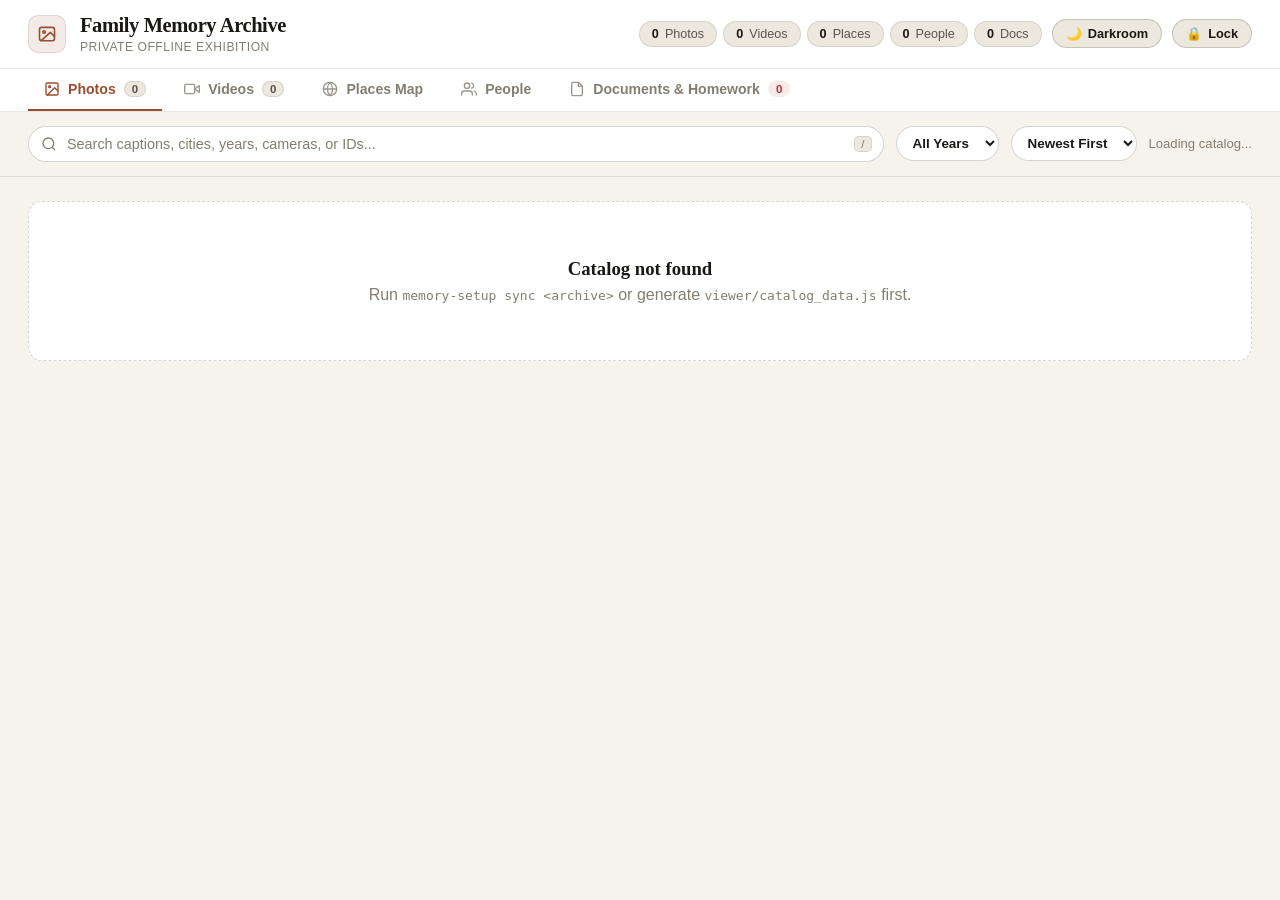
==== commit bdfd4346: "Add Remote Family Share tab, strict password gate, Tailscale guide & --rebuild-app launchers" ====
--- a/reference_pipeline/viewer/viewer.html
+++ b/reference_pipeline/viewer/viewer.html
@@ -1065,6 +1065,10 @@
         <span id="themeIcon">🌙</span>
         <span id="themeLabel">Darkroom</span>
       </button>
+      <a id="lockMuseumBtn" class="theme-toggle" href="/__museum_logout" title="Lock museum and return to password screen" style="text-decoration: none;">
+        <span>🔒</span>
+        <span>Lock</span>
+      </a>
     </div>
   </header>
 
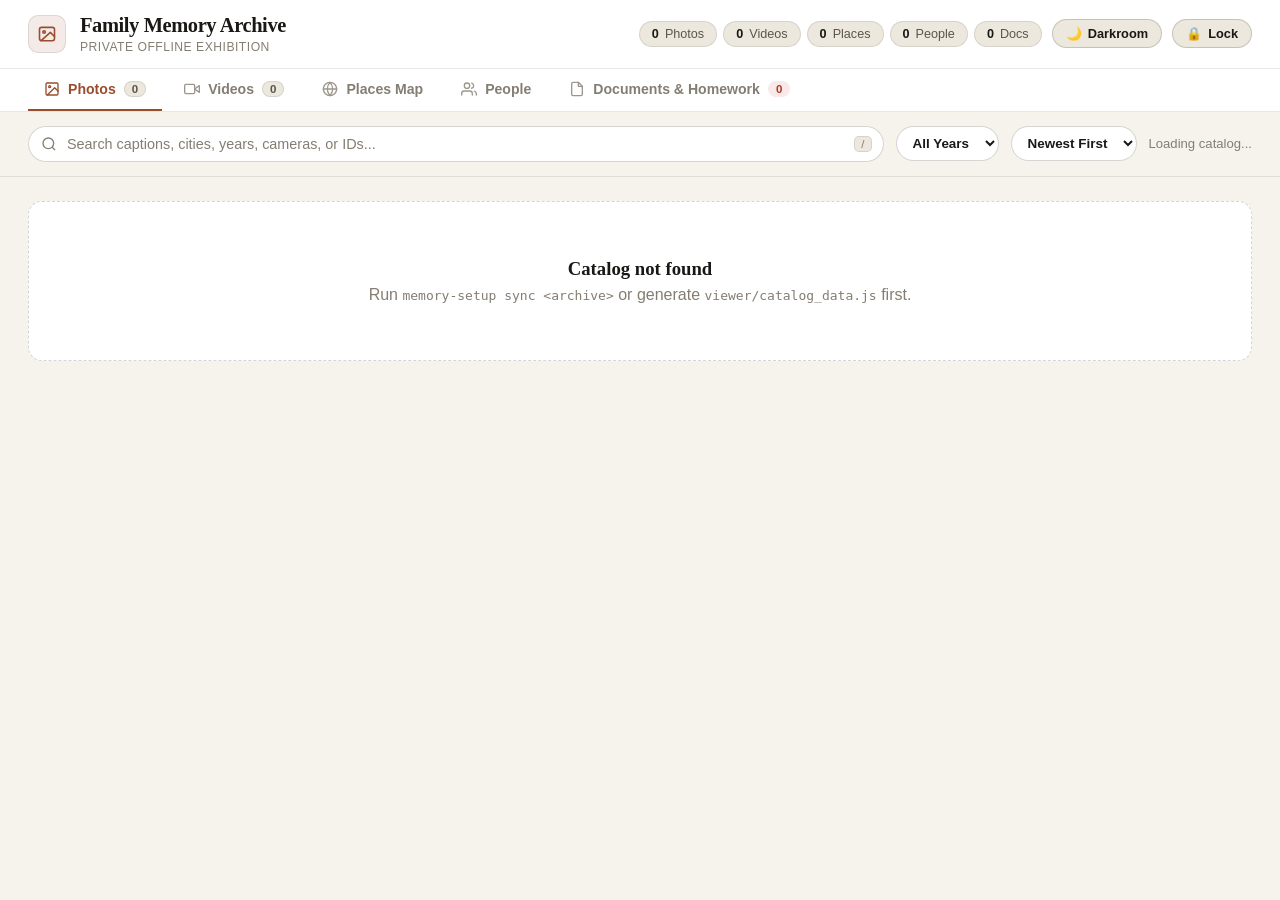
==== commit a59fc807: "Add instant remote logout on server stop, fix Tailscale IP detection, and make viewer mobile-respons" ====
--- a/reference_pipeline/viewer/viewer.html
+++ b/reference_pipeline/viewer/viewer.html
@@ -2,7 +2,7 @@
 <html lang="en" data-theme="light">
 <head>
   <meta charset="UTF-8">
-  <meta name="viewport" content="width=device-width, initial-scale=1.0">
+  <meta name="viewport" content="width=device-width, initial-scale=1.0, viewport-fit=cover">
   <title>Family Memory Archive — Offline Museum</title>
   <link rel="stylesheet" href="https://unpkg.com/leaflet@1.9.4/dist/leaflet.css" />
   <script>
@@ -86,6 +86,7 @@
       display: flex;
       flex-direction: column;
       height: 100vh;
+      height: 100dvh;
       overflow: hidden;
       -webkit-font-smoothing: antialiased;
       font-variant-numeric: tabular-nums;
@@ -204,7 +205,10 @@
       gap: 6px;
       flex-shrink: 0;
       overflow-x: auto;
-    }
+      scrollbar-width: none;
+    }
+
+    nav.tabs::-webkit-scrollbar { display: none; }
 
     .tab-btn {
       background: transparent;
@@ -1035,6 +1039,75 @@
       header.masthead, nav.tabs, .control-bar, .grid-wrap, .section-shell { padding-left: 16px; padding-right: 16px; }
       .notice-banner { margin: 16px 16px 0; }
     }
+
+    @media (max-width: 640px) {
+      header.masthead { padding: 10px 12px; gap: 8px; }
+      .tab-pane { -webkit-overflow-scrolling: touch; }
+      #map { min-height: 280px; }
+      .stat-strip { display: none; }
+      .brand-lockup { gap: 10px; min-width: 0; flex: 1; }
+      .brand-mark { width: 32px; height: 32px; }
+      .brand-title { font-size: 1.05rem; }
+      .brand-sub { font-size: 0.66rem; }
+      .masthead-right { gap: 6px; flex-shrink: 0; }
+      #themeLabel { display: none; }
+      .theme-toggle { padding: 6px 10px; font-size: 0.78rem; }
+      nav.tabs { padding: 0 8px; gap: 2px; scrollbar-width: none; -webkit-overflow-scrolling: touch; }
+      nav.tabs::-webkit-scrollbar { display: none; }
+      .tab-btn { padding: 10px 11px; font-size: 0.8rem; gap: 5px; }
+      .control-bar { padding: 8px 12px; gap: 8px; }
+      .search-field { flex: 1 1 100%; min-width: 0; }
+      .kbd-hint { display: none; }
+      .search-input, .select-ctrl { font-size: 16px; padding: 8px 12px; }
+      .select-ctrl { flex: 1 1 calc(50% - 6px); min-width: 0; }
+      .chip-group {
+        flex-wrap: nowrap;
+        overflow-x: auto;
+        max-width: 100%;
+        scrollbar-width: none;
+        padding-bottom: 2px;
+      }
+      .chip-group::-webkit-scrollbar { display: none; }
+      .filter-chip { flex-shrink: 0; }
+      .result-status { font-size: 0.75rem; width: 100%; margin-left: 0; }
+      .grid-wrap, #photoGrid, #videoGrid, #homeworkGrid {
+        grid-template-columns: repeat(2, minmax(0, 1fr));
+        gap: 10px;
+        padding: 12px 12px 28px;
+      }
+      .card-info { padding: 8px 10px; gap: 4px; }
+      .card-title { font-size: 0.78rem; -webkit-line-clamp: 1; }
+      .card-meta { font-size: 0.68rem; }
+      .card-date-pill { font-size: 0.64rem; padding: 2px 6px; top: 6px; left: 6px; }
+      .video-play-orb { width: 40px; height: 40px; }
+      .people-grid { grid-template-columns: repeat(2, minmax(0, 1fr)); gap: 10px; }
+      .person-avatar { width: 72px; height: 72px; }
+      .section-shell { padding: 14px 12px 28px; }
+      .notice-banner { margin: 12px 12px 0; padding: 12px 14px; }
+      #lightbox { padding: 0; }
+      .lightbox-panel {
+        width: 100vw;
+        height: 100vh;
+        height: 100dvh;
+        border-radius: 0;
+        border: none;
+        grid-template-columns: 1fr;
+        grid-template-rows: minmax(220px, 54dvh) 1fr;
+      }
+      .lb-stage { padding: 12px 8px; }
+      .lb-nav-prev { left: 8px; }
+      .lb-nav-next { right: 8px; }
+      .close-btn {
+        top: 10px;
+        right: 10px;
+        width: 38px;
+        height: 38px;
+        background: rgba(17, 16, 14, 0.75);
+        color: #F6F3EC;
+      }
+      .lb-sidebar { padding: 14px 16px 28px; gap: 12px; }
+      .lb-title { font-size: 1.05rem; }
+    }
   </style>
 </head>
 <body>
@@ -1065,7 +1138,7 @@
         <span id="themeIcon">🌙</span>
         <span id="themeLabel">Darkroom</span>
       </button>
-      <a id="lockMuseumBtn" class="theme-toggle" href="/__museum_logout" title="Lock museum and return to password screen" style="text-decoration: none;">
+      <a id="lockMuseumBtn" class="theme-toggle" href="/__museum_logout" onclick="return handleManualLock(event)" title="Lock museum and return to password screen" style="text-decoration: none;">
         <span>🔒</span>
         <span>Lock</span>
       </a>
@@ -1409,6 +1482,8 @@
 
     window.addEventListener('DOMContentLoaded', () => {
       syncThemeControls(document.documentElement.getAttribute('data-theme') || 'light');
+      initLiveSessionGuard();
+      setupTouchSwipe();
 
       const photos = typeof ALL_PHOTOS !== 'undefined' ? ALL_PHOTOS : null;
       const videos = typeof ALL_VIDEOS !== 'undefined' ? ALL_VIDEOS : [];
@@ -2028,6 +2103,146 @@
       });
       setTimeout(() => map.invalidateSize(), 200);
     }
+
+    /* ---------- LIVE SESSION LOCK & TOUCH SWIPE ---------- */
+    window.__museumLockedOut = false;
+    let _museumEventSource = null;
+    let _museumPingTimer = null;
+    let _museumMissedPings = 0;
+    let _museumSseErrored = false;
+
+    function triggerRemoteLogout(reason = 'session_ended') {
+      if (window.__museumLockedOut) return;
+      window.__museumLockedOut = true;
+
+      if (_museumEventSource) {
+        try { _museumEventSource.close(); } catch (_) {}
+        _museumEventSource = null;
+      }
+      if (_museumPingTimer) {
+        clearInterval(_museumPingTimer);
+        _museumPingTimer = null;
+      }
+
+      try { resetLightboxMedia(); } catch (_) {}
+      try {
+        const lb = document.getElementById('lightbox');
+        if (lb) lb.classList.remove('active');
+      } catch (_) {}
+
+      if (typeof ALL_PHOTOS !== 'undefined' && Array.isArray(ALL_PHOTOS)) ALL_PHOTOS.length = 0;
+      if (typeof ALL_VIDEOS !== 'undefined' && Array.isArray(ALL_VIDEOS)) ALL_VIDEOS.length = 0;
+      filteredPhotos = [];
+      filteredVideos = [];
+      allHomework = [];
+      filteredHomework = [];
+      currentVideoItem = null;
+
+      try {
+        fetch('/__museum_logout', { method: 'POST', credentials: 'same-origin', keepalive: true }).catch(() => {});
+      } catch (_) {}
+
+      const isManual = reason === 'manual_lock';
+      const heading = isManual ? 'Museum Session Locked' : 'Museum Session Ended';
+      const detail = isManual
+        ? 'All loaded photos, videos, and captions have been cleared from this device.'
+        : 'The host stopped sharing or locked the Museum Server. All loaded media was cleared automatically from this screen.';
+
+      document.body.innerHTML = `
+        <div id="museumRemoteLockScreen" style="min-height:100vh;min-height:100dvh;width:100%;display:grid;place-items:center;padding:24px;background:#070b14;color:#f1f5f9;font-family:-apple-system,BlinkMacSystemFont,'Inter','Segoe UI',sans-serif;">
+          <div style="width:min(420px,100%);background:#111827;border:1px solid rgba(148,163,184,0.24);border-radius:18px;padding:28px;text-align:center;box-shadow:0 24px 60px rgba(0,0,0,0.65);">
+            <div style="width:52px;height:52px;margin:0 auto 14px;border-radius:50%;display:grid;place-items:center;background:rgba(99,102,241,0.16);border:1px solid rgba(99,102,241,0.35);font-size:22px;">🔒</div>
+            <h1 style="font-size:1.25rem;font-weight:700;margin-bottom:8px;">${escapeHtml(heading)}</h1>
+            <p style="font-size:0.88rem;color:#94a3b8;line-height:1.55;margin-bottom:20px;">${escapeHtml(detail)}</p>
+            <button type="button" onclick="window.location.replace(window.location.pathname)" style="width:100%;padding:11px 16px;border:0;border-radius:10px;cursor:pointer;font-weight:600;font-size:0.95rem;color:#ffffff;background:linear-gradient(135deg,#6366f1,#3b82f6);">Reconnect / Sign In</button>
+          </div>
+        </div>
+      `;
+    }
+
+    function handleManualLock(e) {
+      if (e) e.preventDefault();
+      triggerRemoteLogout('manual_lock');
+      setTimeout(() => {
+        try { window.location.replace('/__museum_logout'); } catch (_) {}
+      }, 120);
+      return false;
+    }
+
+    async function checkMuseumSessionNow() {
+      if (window.__museumLockedOut || !window.location.protocol.startsWith('http')) return;
+      const ctrl = typeof AbortController !== 'undefined' ? new AbortController() : null;
+      const timer = ctrl ? setTimeout(() => ctrl.abort(), 2000) : null;
+      try {
+        const res = await fetch('/__museum_ping', {
+          cache: 'no-store',
+          credentials: 'same-origin',
+          signal: ctrl ? ctrl.signal : undefined
+        });
+        if (timer) clearTimeout(timer);
+        if (res.status === 401 || res.status === 403) {
+          triggerRemoteLogout('unauthorized');
+          return;
+        }
+        if (res.ok) {
+          _museumMissedPings = 0;
+        }
+      } catch (_) {
+        if (timer) clearTimeout(timer);
+        _museumMissedPings += 1;
+        if (_museumMissedPings >= 2 || (_museumSseErrored && _museumMissedPings >= 1)) {
+          triggerRemoteLogout('server_stopped');
+        }
+      }
+    }
+
+    function initLiveSessionGuard() {
+      if (!window.location.protocol.startsWith('http')) return;
+      if (typeof EventSource !== 'undefined') {
+        try {
+          const es = new EventSource('/__museum_events');
+          _museumEventSource = es;
+          es.addEventListener('logout', () => {
+            triggerRemoteLogout('server_stopped');
+          });
+          es.onopen = () => {
+            _museumSseErrored = false;
+            _museumMissedPings = 0;
+          };
+          es.onerror = () => {
+            _museumSseErrored = true;
+            checkMuseumSessionNow();
+          };
+        } catch (_) {}
+      }
+      _museumPingTimer = setInterval(checkMuseumSessionNow, 2500);
+      document.addEventListener('visibilitychange', () => {
+        if (document.visibilityState === 'visible') checkMuseumSessionNow();
+      });
+      window.addEventListener('pageshow', checkMuseumSessionNow);
+    }
+
+    function setupTouchSwipe() {
+      const stage = document.querySelector('.lb-stage');
+      if (!stage) return;
+      let startX = 0;
+      let startY = 0;
+      stage.addEventListener('touchstart', (e) => {
+        if (e.touches && e.touches.length === 1) {
+          startX = e.touches[0].clientX;
+          startY = e.touches[0].clientY;
+        }
+      }, { passive: true });
+      stage.addEventListener('touchend', (e) => {
+        if (!e.changedTouches || e.changedTouches.length !== 1) return;
+        if (!document.getElementById('lightbox')?.classList.contains('active')) return;
+        const dx = e.changedTouches[0].clientX - startX;
+        const dy = e.changedTouches[0].clientY - startY;
+        if (Math.abs(dx) > 45 && Math.abs(dx) > Math.abs(dy) * 1.4) {
+          stepLightbox(dx < 0 ? 1 : -1);
+        }
+      }, { passive: true });
+    }
   </script>
 </body>
 </html>
